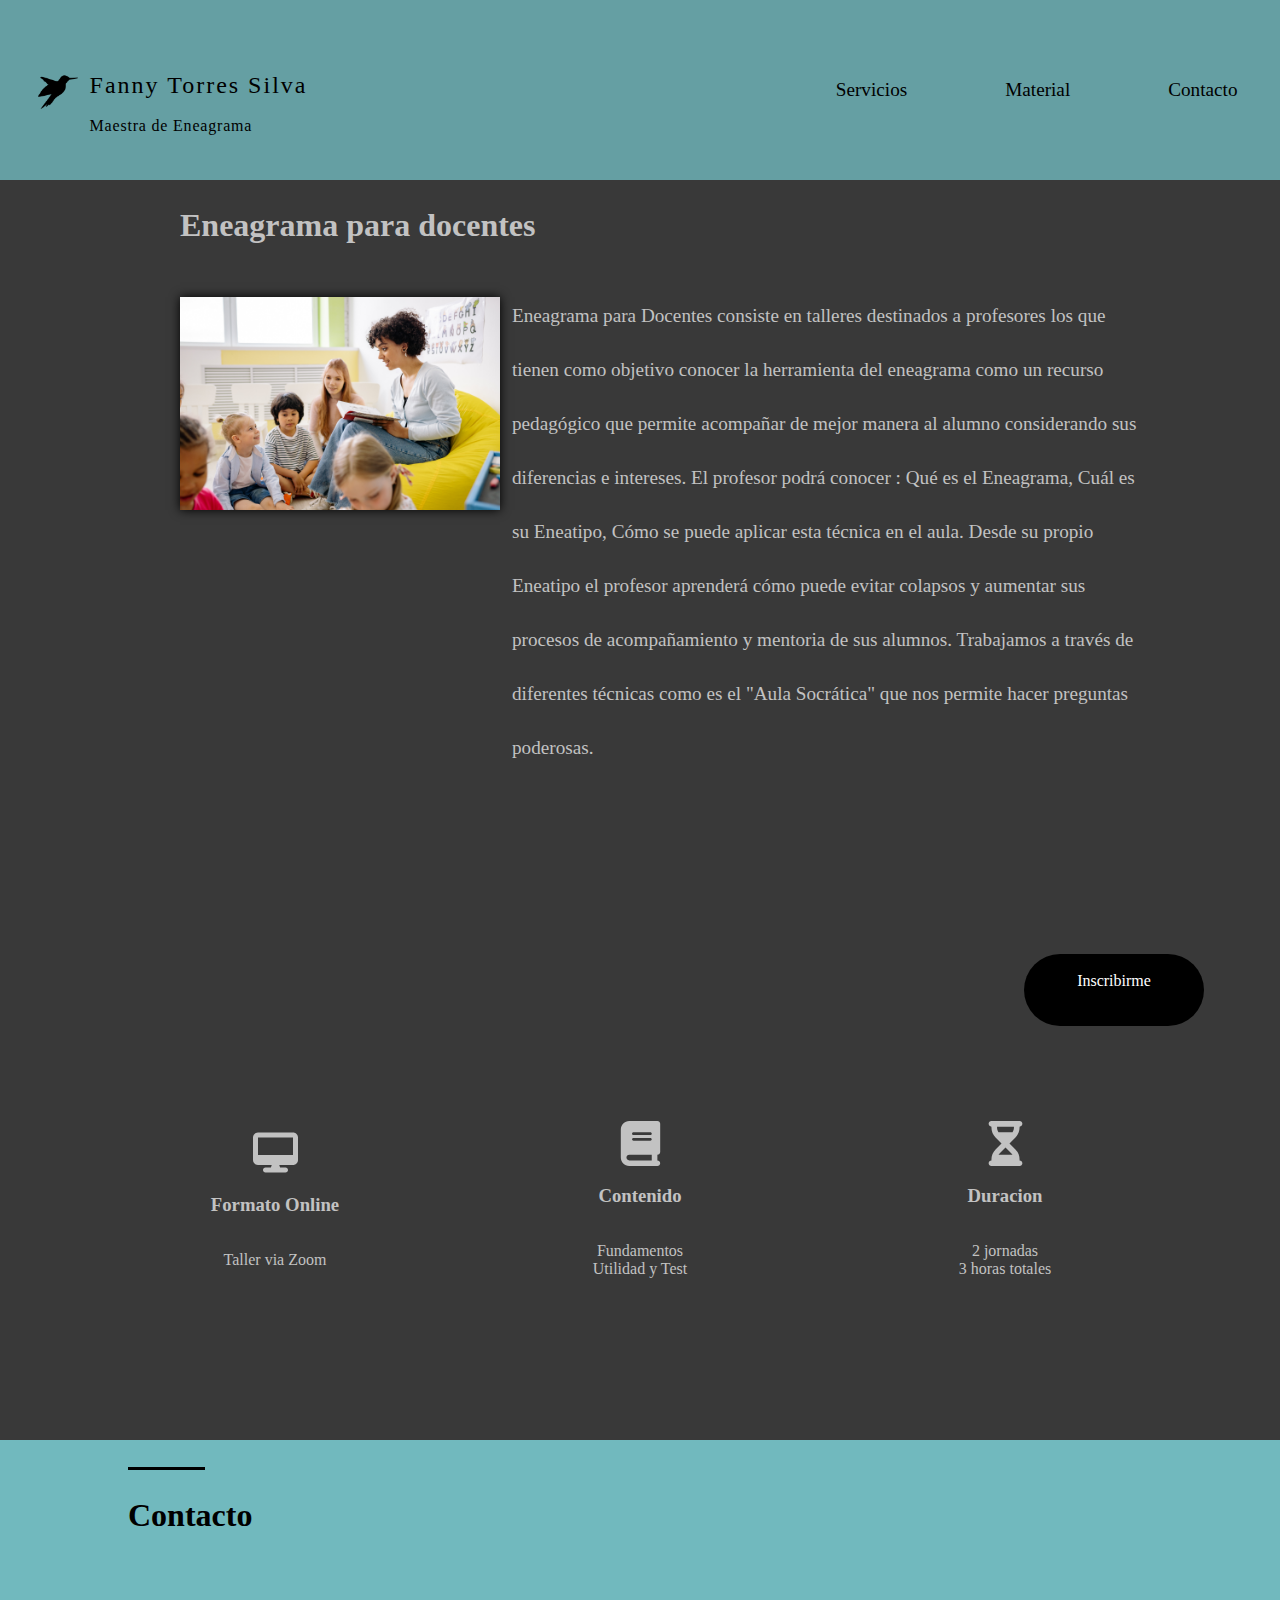
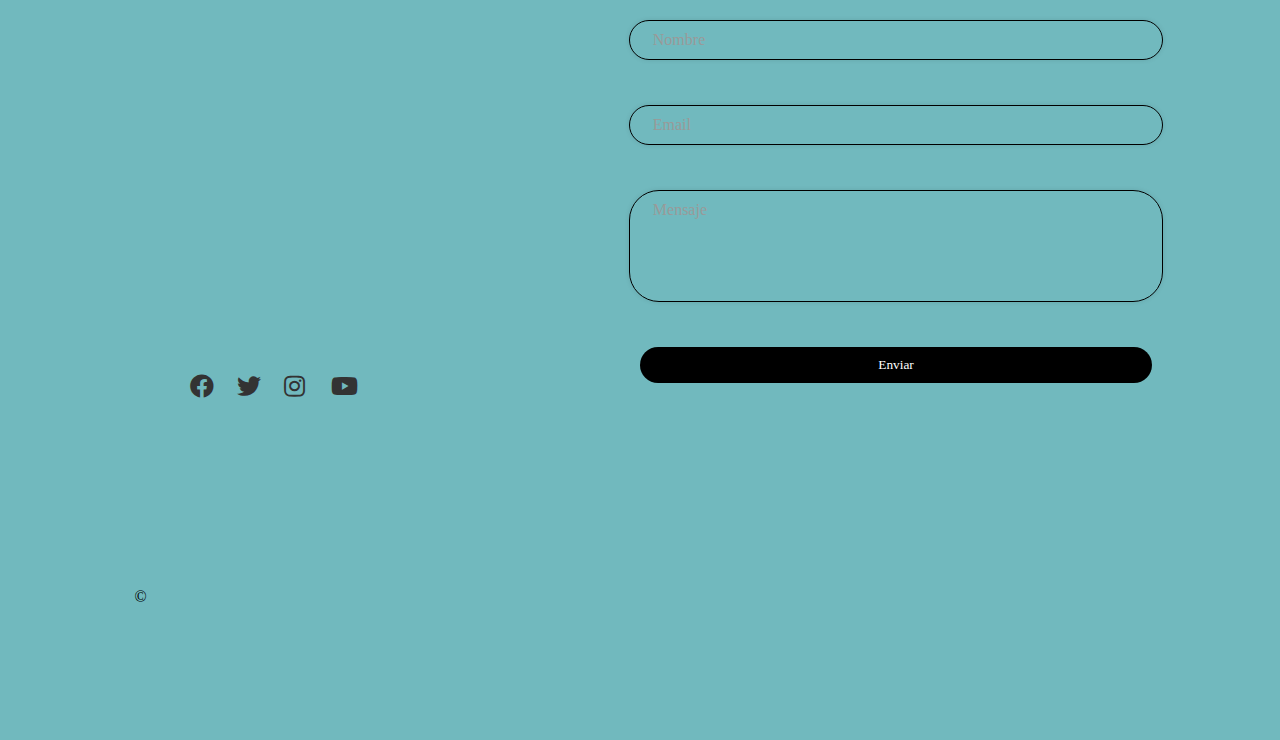
==== docentes.html @ 9ad36c7f "updated layount and functionality as well as new sections and styles" ====
<!DOCTYPE html>
<html lang="en">
<head>
  <meta charset="UTF-8">
  <meta http-equiv="X-UA-Compatible" content="IE=edge">
  <meta name="viewport" content="width=device-width, initial-scale=1.0">
  <link rel="stylesheet" href="https://cdnjs.cloudflare.com/ajax/libs/font-awesome/5.15.3/css/all.min.css">
  <link rel="stylesheet" href="./docentesStyles.css">
  
  <title>Eneagrama Fanny Torres Silva</title>
</head>

<body>

  <header>
    <div id="logo0">
      <a href='index.html'> <img  src="./img/hummingbird (2).png"/></a>
    </div>
    <span id="logo">
      <a href="index.html">
        <span>Fanny Torres Silva</span>
      </a>
    </span>
  
    <div id="slogan">
      <span>Maestra de Eneagrama</span>
    </div>
  
    <nav class="nav-menu">
      <div class="hamburger" onclick="toggleMenu()">
        <div id="line-1" class="line"></div>
        <div id="line-2" class="line"></div>
        <div id="line-3" class="line"></div>
      </div>
      <div class="menu-box">
        <ul class="menu_buttons">
            <li><a href="index.html#sec-servicios">Servicios</a></li>
          <li><a href="material.html">Material</a></li>
          <li><a href="#sec-contacto">Contacto</a></li>
        </ul>
      </div>
    </nav>
  </header>

    <section class="service">
        <h2>Eneagrama para docentes</h2>
        <img id="docpic" src="./img/pexels-yan-krukau-8613089.jpg"/>
        
        <p id="serviceText">Eneagrama para Docentes consiste en talleres destinados a profesores los 
          que tienen como objetivo conocer la herramienta del eneagrama como un recurso pedagógico que 
          permite acompañar de mejor manera al alumno considerando sus diferencias e intereses. 
          El profesor podrá conocer : Qué es el Eneagrama, Cuál es su Eneatipo, Cómo se puede aplicar 
          esta técnica en el aula. Desde su propio Eneatipo el profesor aprenderá cómo puede evitar colapsos
           y aumentar sus procesos de acompañamiento y mentoria de sus alumnos. Trabajamos a través de 
           diferentes técnicas como es el "Aula Socrática" que nos permite hacer preguntas poderosas.
            </p>
           
            <a href="https://docs.google.com/forms/d/e/1FAIpQLSfPG0QvY9NJRXR1OHjnd_JKCp4aefDnvqjDvoHPzKDk3nuxyw/viewform?usp=sf_link" onclick="openFormPopup(); return false;" class="btn">Inscribirme</a>

            <script>
              function openFormPopup() {
                window.open("https://docs.google.com/forms/d/e/1FAIpQLSfPG0QvY9NJRXR1OHjnd_JKCp4aefDnvqjDvoHPzKDk3nuxyw/viewform?usp=sf_link", "FormPopup", "width=600, height=600");
              }
            </script>

        <div id="icon-description">
          <div id="Formato" class="icon-container">
              <img id="FormatoIcon" src="./img/icons/desktop-solid.svg" alt="Computer Icon">
              <h3>Formato Online</h3>
              <p>Taller via Zoom</p>
          </div>
                      
          <div id="Contenido" class="icon-container">
            <img id="ContenidoIcon" src="./img/icons/book-solid.svg" alt="Book Icon">
            <h3>Contenido</h3>
              <p>Fundamentos <br> Utilidad y Test</p>
          </div>
          
          <div id="Duracion" class="icon-container">
            <img id="DuracionIcon" src="./img/icons/hourglass-half-solid.svg" alt="Hourglass Icon">
            <h3>Duracion</h3>
              <p>2 jornadas<br>3 horas totales</p>
          </div>
    </section>
      

 

  <section class="contacto" id="sec-contacto">
    <h2 id="title_5">Contacto</h2>
  
    <form id="contact-form" method="post" action="https://formspree.io/f/myyaogly">
      <div class="form-group">
        <input type="text" id="name" name="name" placeholder="Nombre" required>
      </div>
      <div class="form-group">
        <input type="email" id="email" name="email" placeholder="Email" required>
      </div>
      <div class="form-group">
        <textarea id="message" name="message" rows="5" placeholder="Mensaje" required></textarea>
      </div>
      <button type="submit">Enviar</button>
    </form>
    
    <script>
      const form = document.getElementById('contact-form');
    
      form.addEventListener('submit', function(event) {
        event.preventDefault();
    
        fetch(event.target.action, {
          method: 'POST',
          headers: {
            'Accept': 'application/json'
          },
          body: new FormData(event.target)
        })
        .then(response => {
          if (!response.ok) {
            throw new Error('Network response was not ok');
          }
          return response.json();
        })
        .then(data => {
          // Show pop-up message
          alert('Gracias por tu mensaje! Nos pondremos en contacto contigo en breve.');
    
          // Wait a few seconds before redirecting to home page
          setTimeout(() => {
            window.location.href = 'index.html';
          }, 3000);
        })
        .catch(error => {
          console.error('There was a problem submitting the form:', error);
        });
      });
    </script>
    
  
    <div class="social-media">
      <a href="#"><i class="fab fa-facebook"></i></a>
      <a href="#"><i class="fab fa-twitter"></i></a>
      <a href="https://www.instagram.com/fanny.torres.silva/" target="_blank"><i class="fab fa-instagram"></i></a>
      <a href="#"><i class="fab fa-youtube"></i></a>
    </div>
  
    <footer>
      <p id="dev">
        <a href="https://blessed-eth.github.io/blessed.github.io/" target="_blank">
          <span>©</span>
        </a> 
        <span id="dev_text">2023 blessd.eth</span>
      </p>
    </footer>
  </section>
  
  <script src="app.js"></script>
  

</body>
</html>
---- docentesStyles.css ----
@media (min-width:1024px) {

    html {
        height: 100%;
        width: 100%;
        margin: 0;
        padding: 0;
        scroll-behavior: smooth;
    }
    
    body {
        min-height: 100vh;
        height: 100vh;
        width: 100%;
        margin: 0;
        overflow-x: hidden;
    }

    header {
        background-color: #659FA3;
        stroke: rgba(112,112,112,1);
        height: 20vh;
        width: 100vw;
        overflow: hidden;
    }

    #logo0 img{
        width: 40px;
        margin-top: 8vh;
        margin-left: 3vw;
    }

    #logo {
        left: 7vw;
        top: 8vh;
        position: absolute;
        overflow: visible;
        width: 90vw;
        white-space: nowrap;
        text-align: left;
        font-family: 'Great Day bold Personal Use';
        font-style: normal;
        font-weight: normal;
        font-size: 1.5em;
        color: rgba(0,0,0,1);
        letter-spacing: 2px;
    }

    #logo a {
        color: inherit;
        text-decoration: none;
    }

    #slogan {
        left: 7vw;
        top: 13vh;
        position: absolute;
        overflow: visible;
        width: 508px;
        white-space: nowrap;
        text-align: left;
        font-family: 'Agrandir';
        font-style: normal;
        font-weight: normal;
        font-size: 1em;
        color: rgb(0, 0, 0);
        letter-spacing: 0.8px;
    }
    /* Styling for the hamburger icon */
    .hamburger {
        display: none;	
    }

    .nav-menu {
        height: 100%;
        
    }

    /* Styling for the menu */
    .menu-box {
        top: 0;
        right: 0;
        width: 50%;
        height: 20vh;
        position: absolute;
        display: flex;
        justify-items: center;
        align-items: center;
    }

    /* Styling for the menu buttons */
    .menu_buttons {
        list-style: none;
        left: 30vw;
        margin-left: 6vw;
        white-space: nowrap;
        margin-right: 3vw;
    }

    .menu_buttons li {
        display: inline-block;
        margin-left: 5vw;
        wrap: nowrap;
    }

    .menu_buttons li a {
        padding: 15px;
        color: #000;
        text-decoration: none;
        font-family: "Agrandir";
        font-size: 1.2em;
    }

    section {
        height: 140vh;
        flex: 1; /* distribute available space equally */
        background-color: #393939; /* optional styling */
    }

    h2 {
        font-family: 'Canela';
        font-size: 2em;
        position: absolute;
        left: 20vh;
        color: rgb(194, 194, 194);
    }

    #docpic {
        width: 25vw;
        left: 20vh;
        top: 13vh;
        position: relative;
        box-shadow: 0 0 10px rgba(0, 0, 0, 2);
    }

    p#serviceText {
        width: 50vw;
        left: 40vw;
        position: absolute;
        top: 30vh;
        font-size: 1.2em;
        font-family: 'Agrandir';
        color: rgb(194, 194, 194);
        line-height: 6vh;
    }

    section.service .btn{
        width: 10vh;
        height: 4vh;
        border-radius: 40px;
        background-color: black;
        color: white;
        text-align: center;
        text-decoration: none;
        cursor: pointer;
        font-family: "Agrandir";
        margin-top: 80vh;
        padding: 2vh 5vh;
        top: 26vh; /* adjust the value to position the button as desired */
        left: 80vw; /* center the button horizontally */
        position: absolute;
    }

    #icon-description {
        top: 75vh;
        position: relative;
        height: 32vh;
        display: flex;
        align-items: top;
        justify-content: space-evenly;
        flex-wrap: wrap;
        color: rgb(194, 194, 194);
      }
      
      .icon-container {
        flex: 0 0 auto;
        height: 30vh;
        width: 20vh;
        display: flex;
        justify-content: center;
        align-items: center;
        flex-direction: column;
      }
      
      .icon-container img {
        width: 5vh;
        height: 5vh;
        font-size: 10vh;

        text-shadow: 0 0 5px #000;
        position: relative;
      }

      .icon-container p {
        font-family: 'Agrandir';
        text-align: center;
        justify-content: center;
      }
      

    section.contacto {
        margin: 0;
        overflow: visible;
        width: 100vw;
        height: 100vh;
        background-color: #71B9BE;
    }

    #title_5 {
        position: absolute;
        font-family: 'Canela';
        color: rgba(0,0,0,1);
        width: 6vw;
        height: 15vh;
        padding-top: 3vh;
        text-align: left;
        margin-left: 10vw;
        border-top: 3px solid black;
        left: 0;
    }

    form {
        position: relative;
        top: 20vh;
    }

    .form-group {
        margin-bottom: 5vh;
        display: flex;
        flex-direction: column;
        align-items: center;
        
    }
      
    input[type="text"], input[type="email"], textarea {
        position: relative;
        border-radius: 30px;
        border: 1px solid black;
        width: 40%;
        padding: 10px;
        font-size: 16px;
        box-shadow: 0 0 5px rgba(0, 0, 0, 0.1);
        font-family: "Agrandir";
        background-color: transparent;
        left: 20vw;
        resize: none;
    }
      
    input::placeholder {
        font-family: "Agrandir";
        color: #999;
        text-indent: 1vw;
      }

    textarea::placeholder {
        font-family: "Agrandir";
        color: #999;;
        text-indent: 1vw;
    }
      
    button[type="submit"] {
        background-color: #000;
        color: #fff;
        border: none;
        border-radius: 30px;
        padding: 10px 20px;
        cursor: pointer;
        width: 40vw;
        right: 10vw;
        position: absolute;
        z-index:2;
        font-family: "Agrandir";
    }
      
    button[type="submit"]:hover {
        background-color: #424141e9;
        
    }

      .social-media {
        display: flex;
        justify-content: left;
        align-items: center;
        position: relative;
        bottom: 4vh;
        height: 5vh;
        width: 90%;
        top: 22vh;
        left: 20vh;
      }
      
      .social-media a {
        margin: 0 10px;
        color: #333;
        font-size: 24px;
        width: 3vh;
        height: 3vh;
      }

      .icon-facebook, 
      
      .social-media a:hover {
        color: #4267b2; /* change the color on hover */
      }

      footer {
        display: flex;
        justify-content: start;
        align-items: center;
        margin-left: 4.5vw;
      }

      #dev span {
        position: absolute;
        left: 0;
        transition: transform 0.5s ease;
        opacity: 1;
        color: #000;
        font-family: 'Agrandir';
      }

      #dev {
        position: relative;
        cursor: pointer;
        width: 40px;
        height: 40px;
        width: 150px;
        top: 40vh;
        left: 6vw;
      }
      
      #dev #dev_text {
        opacity: 0;
        font-family: 'Agrandir';
      }
      
      #dev:hover #dev_text {
        transform: translateX(15%);
        opacity: 1;
        transition: opacity 0.5s ease, transform 0.5s ease;
      }
      
      #dev:hover p {
        opacity: 0;
        transition: opacity 0.5s ease, transform 0.5s ease;
        transform: translateX(-100%);
      }
}

@media (min-width:768px) and (max-width:1024px)  { /* tablet, landscape iPad, lo-res laptops ands desktops */ 

  html {
    height: 100%;
    width: 100%;
    margin: 0;
    padding: 0;
    scroll-behavior: smooth;
    }
    
    body {
    min-height: 100vh;
    height: 100vh;
    width: 100%;
    margin: 0;
    overflow-x: hidden;
    }

  

  header {
    background-color: #659FA3;
    stroke: rgba(112,112,112,1);
    height: 20vh;
    width: 100vw;
    overflow: hidden;
  }

  #logo0 img{
    width: 40px;
    margin-top: 6vh;
    margin-left: 1.5vw;
  }

  #logo {
    left: 7vw;
    top: 8vh;
    position: absolute;
    overflow: visible;
    width: 90vw;
    white-space: nowrap;
    text-align: left;
    font-family: 'Great Day bold Personal Use';
    font-style: normal;
    font-weight: normal;
    font-size: 0.8em;
    color: rgba(0,0,0,1);
    letter-spacing: 2px;
  }

  #logo a {
    color: inherit;
    text-decoration: none;
  }

  #slogan {
    left: 7vw;
    top: 0vh;
    margin-top: 10vh;
    position: absolute;
    overflow: visible;
    width: 508px;
    white-space: nowrap;
    text-align: left;
    font-family: 'Agrandir';
    font-style: normal;
    font-weight: normal;
    font-size: 0.8em;
    color: rgb(0, 0, 0);
    letter-spacing: 0.8px;
  }
  /* Styling for the hamburger icon */
  .hamburger {
    display: none;	
  }

  .nav-menu {
    height: 100%;
    
  }

  /* Styling for the menu */
  .menu-box {
    top: 0;
    right: 0;
    width: 50%;
    height: 20vh;
    position: absolute;
    display: flex;
    justify-items: center;
    align-items: center;
  }

  /* Styling for the menu buttons */
  .menu_buttons {
    margin: 0;
    padding: 0;
    list-style: none;
  }

  .menu_buttons li {
    display: inline-block;
  }

  .menu_buttons li a {
    padding: 15px;
    color: #000;
    text-decoration: none;
    font-family: "Agrandir";
  }

  section {
    height: calc(120vw + 300px);
    flex: 1; /* distribute available space equally */
    background-color: #272727; /* optional styling */
  }

  h2 {
    font-family: 'Canela';
    font-size: 2em;
    position: absolute;
    left: 20vh;
    color: rgb(194, 194, 194);
}

  #docpic {
    width: 30vw;
    left: 10vh;
    top: 15vh;
    position: relative;
    box-shadow: 0 0 10px rgba(0, 0, 0, 2);
}

p#serviceText {
    width: 50vw;
    left: 45vw;
    position: relative;
    bottom: 10vh;
    font-size: 1.2em;
    font-family: 'Agrandir';
    color: rgb(194, 194, 194);
    line-height: 5.5vh;
}

#docpic {
  width: 20vw;
  left: 10vh;
  top: 13vh;
  position: relative;
  box-shadow: 0 0 10px rgba(0, 0, 0, 2);
}

p#serviceText {
  width: 50vw;
  left: 35vw;
  position: absolute;
  top: 30vh;
  font-size: 1.2em;
  font-family: 'Agrandir';
  color: rgb(194, 194, 194);
  line-height: 6vh;
}

section.service .btn{
  width: 10vh;
  height: 4vh;
  border-radius: 40px;
  background-color: black;
  color: white;
  text-align: center;
  text-decoration: none;
  cursor: pointer;
  font-family: "Agrandir";
  margin-top: 80vh;
  padding: 2vh 5vh;
  top: 60vh; /* adjust the value to position the button as desired */
  left: 80vw; /* center the button horizontally */
  position: absolute;
}

#icon-description {
  top: 120vh;
  position: relative;
  height: 32vh;
  display: flex;
  align-items: top;
  justify-content: space-evenly;
  flex-wrap: wrap;
  color: rgb(194, 194, 194);
}

.icon-container {
  flex: 0 0 auto;
  height: 30vh;
  width: 20vh;
  display: flex;
  justify-content: center;
  align-items: center;
  flex-direction: column;
}

.icon-container img {
  width: 5vh;
  height: 5vh;
  font-size: 10vh;

  text-shadow: 0 0 5px #000;
  position: relative;
}

.icon-container p {
  font-family: 'Agrandir';
  text-align: center;
  justify-content: center;
}

    
    
  section.contacto {
    margin: 0;
    overflow: visible;
    width: 100vw;
    height: 100vh;
    background-color: #71B9BE;
  }

  #title_5 {
    position: absolute;
    font-family: 'Canela';
    color: rgba(0,0,0,1);
    width: 15vw;
    height: 15vh;
    padding-top: 3vh;
    text-align: left;
    margin-left: 5vw;
    border-top: 3px solid black;


  }

  form {
    position: relative;
    top: 20vh;
  }

  .form-group {
    margin-bottom: 5vh;
    display: flex;
    flex-direction: column;
    align-items: center;
    
  }
    
  label {
    position: absolute;
    top: 10px;
    left: 10px;
    pointer-events: none;
    transition: 0.2s ease all;
  }
    
  input[type="text"], input[type="email"], textarea {
    position: relative;
    border-radius: 30px;
    border: 1px solid black;
    width: 90%;
    padding: 10px;
    font-size: 16px;
    box-shadow: 0 0 5px rgba(0, 0, 0, 0.1);
    font-family: 'Agrandir', sans-serif;
    background-color: transparent;
  }
    
  input::placeholder {
    font-family: "Agrandir";
    color: #999;
    text-indent: 5vw;
    }

  textarea::placeholder {
    font-family: "Agrandir";
    color: #999;
    text-indent: 5vw;
  }
    
  button[type="submit"] {
    background-color: #000;
    color: #fff;
    border: none;
    border-radius: 30px;
    padding: 10px 20px;
    cursor: pointer;
    width: 40vw;
    right: 10vw;
    position: absolute;
    font-family: "Agrandir";
  }
    
  button[type="submit"]:hover {
    background-color: #424141e9;
    
  }

    .social-media {
    display: flex;
    justify-content: left;
    align-items: center;
    position: relative;
    bottom: 4vh;
    width: 50%;
    margin-left: 5vw;
    top: 30vh;
    }
    
    .social-media a {
    margin: 0 10px;
    color: #333;
    font-size: 24px;
    width: 3vh;
    height: 3vh;
    }

    .icon-facebook, 
    
    .social-media a:hover {
    color: #4267b2; /* change the color on hover */
    }

    p#dev {
    white-space: nowrap;
    font-family: "Agrandir";
    color: rgba(0,0,0,1);
    text-align: left;
    margin-left: 6vw;
    top: 38vh;
    position: relative;
  
    }
  

}

@media (max-width:768px)  { /* smartphones, iPhone, portrait 480x320 phones */ 

	html {
		height: 100%;
		width: 100%;
		margin: 0;
		padding: 0;
		scroll-behavior: smooth;
	}
	
	body {
		min-height: 100vh;
		height: 100vh;
		width: 100%;
		margin: 0;
		overflow-x: hidden;
	}

	

	header {
		background-color: #659FA3;
		stroke: rgba(112,112,112,1);
		height: 20vh;
		width: 100vw;
		overflow: hidden;
	}

	#logo {
		left: 15vw;
		top: 8vh;
		position: absolute;
		overflow: visible;
		width: 90vw;
		white-space: nowrap;
		text-align: left;
		font-family: 'Great Day bold Personal Use';
		font-style: normal;
		font-weight: normal;
		font-size: 0.8em;
		color: rgba(0,0,0,1);
		letter-spacing: 2px;
	}


	#logo0 img{
		width: 40px;
		margin-top: 6vh;
		margin-left: 5vw;
	}

	#logo a {
		color: inherit;
        text-decoration: none;
	}

	#slogan {
		left: 15vw;
		top: 10vh;
		position: absolute;
		overflow: visible;
		width: 508px;
		white-space: nowrap;
		text-align: left;
		font-family: "Agrandir";
		font-style: normal;
		font-weight: normal;
		font-size: 0.8em;
		color: rgb(0, 0, 0);
		letter-spacing: 0.8px;
	}

		/* Styling for the hamburger icon */
		.hamburger {
			width: 4vh;
			height: 6vh;
			display: flex;
			flex-direction: column;
			justify-content: center;
			align-items: center;
			cursor: pointer;
			position: absolute;
			right: 4vh;
			top: 7vh;
			z-index: 2;
		  }
		  
		  .line {
			width: 100%;
			height: 2px;
			background-color: #000;
			transition: transform 0.3s ease;
			margin-bottom: 8px;
		  }
		  
		  .line.active:nth-child(2) {
			transform: scale(0);
			background-color: #fff;
		  }
		  
		  .line.active:nth-child(1) {
			transform: translateY(10px) rotate(45deg);
			background-color: #fff;
		  }
		  
		  .line.active:nth-child(3) {
			transform: translateY(-10px) rotate(-45deg);
			background-color: #fff;
		  }
		  
		.nav-menu {
			height: 100%;
			
		}

	/* Styling for the menu */
	.nav-menu .menu-box {
		position: fixed;
		top: -10vh;
		width: 100%;
		height: 100vh;
		opacity: 0;
		background: linear-gradient(to bottom, rgba(0, 0, 0, 1), rgba(0, 0, 0, 0.5));
		z-index: 0;
		transform: translateY(-20px);
		transition: all 0.8s ease;
	  }

	  .nav-menu .menu-box.slide-in {
		opacity: 1;
		transform: translateY(10vh);
    z-index: 1;
	  }
	  

	/* Styling for the menu buttons */
	.menu_buttons {
		margin: 0;
		padding: 0;
		list-style: none;
		top: 10vh;
		width: 50%;
		height: 80%;
	}

	.menu_buttons li {
		display: list-item;
		margin-top: 10vh;
		margin-left: 5vh;
	}

	.menu_buttons li a {
		padding: 15px;
		color: #000;
		text-decoration: none;
		font-family: "Agrandir";
		color:#fff;
	}


	
	section.service {
	  height: 200vh;
		flex: 1; /* distribute available space equally */
		background-color: #393939;
		}

		h2 {
			font-family: 'Canela';
			font-size: 2em;
			position: absolute;
			left: 20vh;
			color: rgb(194, 194, 194);
		}

  
    #docpic {
    width: 40vh;
    left: 25vw;
    top: 15vh;
    position: relative;
    box-shadow: 0 0 10px rgba(0, 0, 0, 2);
  }
  
  p#serviceText {
    width: 80vw;
    left:  15vw;
    position: absolute;
    top: 65vh;
    font-size: 1.2em;
    font-family: 'Agrandir';
    color: rgb(194, 194, 194);
    line-height: 6vh;
  }
  
  section.service .btn{
    width: 10vh;
    height: 4vh;
    border-radius: 40px;
    background-color: black;
    color: white;
    text-align: center;
    text-decoration: none;
    cursor: pointer;
    font-family: "Agrandir";
    margin-top: 80vh;
    padding: 2vh 5vh;
    top: 90vh; /* adjust the value to position the button as desired */
    left: 50vw; /* center the button horizontally */
    position: absolute;
  }
  
  #icon-description {
    top: 140vh;
    position: relative;
    height: 32vh;
    display: flex;
    align-items: top;
    justify-content: space-evenly;
    flex-wrap: wrap;
    color: rgb(194, 194, 194);
  }
  
  .icon-container {
    flex: 0 0 auto;
    height: 30vh;
    width: 20vh;
    display: flex;
    justify-content: center;
    align-items: center;
    flex-direction: column;
  }
  
  .icon-container img {
    width: 5vh;
    height: 5vh;
    font-size: 10vh;
  
    text-shadow: 0 0 5px #000;
    position: relative;
  }
  
  .icon-container p {
    font-family: 'Agrandir';
    text-align: center;
    justify-content: center;
  }
	
	

	  
	  
	section.contacto {
		margin: 0;
		overflow: visible;
		width: 100vw;
		height: 100vh;
		background-color: #71B9BE;
	}

	#title_5 {
		position: absolute;
		font-family: 'Canela';
		color: rgba(0,0,0,1);
		width: 15vw;
		height: 15vh;
		padding-top: 3vh;
		text-align: left;
		margin-left: 5vw;
		border-top: 3px solid black;
	}

	form {
		position: relative;
		top: 20vh;
	}

	.form-group {
		margin-bottom: 5vh;
		display: flex;
		flex-direction: column;
		align-items: center;
		
	}
	  
	label {
		position: absolute;
		top: 10px;
		left: 10px;
		pointer-events: none;
		transition: 0.2s ease all;
	}
	  
	input[type="text"], input[type="email"], textarea {
		position: relative;
		border-radius: 30px;
		border: 1px solid black;
		width: 90%;
		padding: 10px;
		font-size: 16px;
		box-shadow: 0 0 5px rgba(0, 0, 0, 0.1);
		font-family: "Agrandir";;
		background-color: transparent;
	}
	  
	input::placeholder {
		font-family: "Agrandir";
		color: #999;
		text-indent: 5vw;
	  }

	textarea::placeholder {
		font-family: "Agrandir";
		color: #999;
		text-indent: 5vw;
	}
	  
	button[type="submit"] {
		background-color: #000;
		color: #fff;
		border: none;
		border-radius: 30px;
		padding: 10px 20px;
		cursor: pointer;
		width: 40vw;
		right: 10vw;
		position: absolute;
		font-family: "Agrandir";
	}
	  
	button[type="submit"]:hover {
		background-color: #424141e9;
		
	}

	  .social-media {
		display: flex;
		justify-content: left;
		align-items: center;
		position: relative;
		bottom: 4vh;
		width: 90%;
		margin-left: 3vw;
		top: 30vh;
	  }
	  
	  .social-media a {
		margin: 0 10px;
		color: #333;
		font-size: 24px;
		width: 3vh;
		height: 3vh;
	  }

	  .icon-facebook, 
	  
	  .social-media a:hover {
		color: #4267b2; /* change the color on hover */
	  }

	  footer {
		display: flex;
		justify-content: start;
		align-items: center;
		margin-left: 4.5vw;
		margin-top: 35vh;
	  }

	  #dev span {
		position: absolute;
		left: 3vh;
		top: 8vh;
		transition: transform 0.5s ease;
		opacity: 1;
		font-family: "Agrandir";
	  }

	  #dev {
		position: relative;
		cursor: pointer;
		width: 100%;
		
	  }
	  
	  #dev #dev_text {
		opacity: 0;
		width: 100%;
		font-family: "Agrandir";
	  }
	  
	  #dev:active #dev_text {
		transform: translateX(10%);
		opacity: 1;
		transition: opacity 0.5s ease, transform 1s ease;
	  }
	  
	

	}
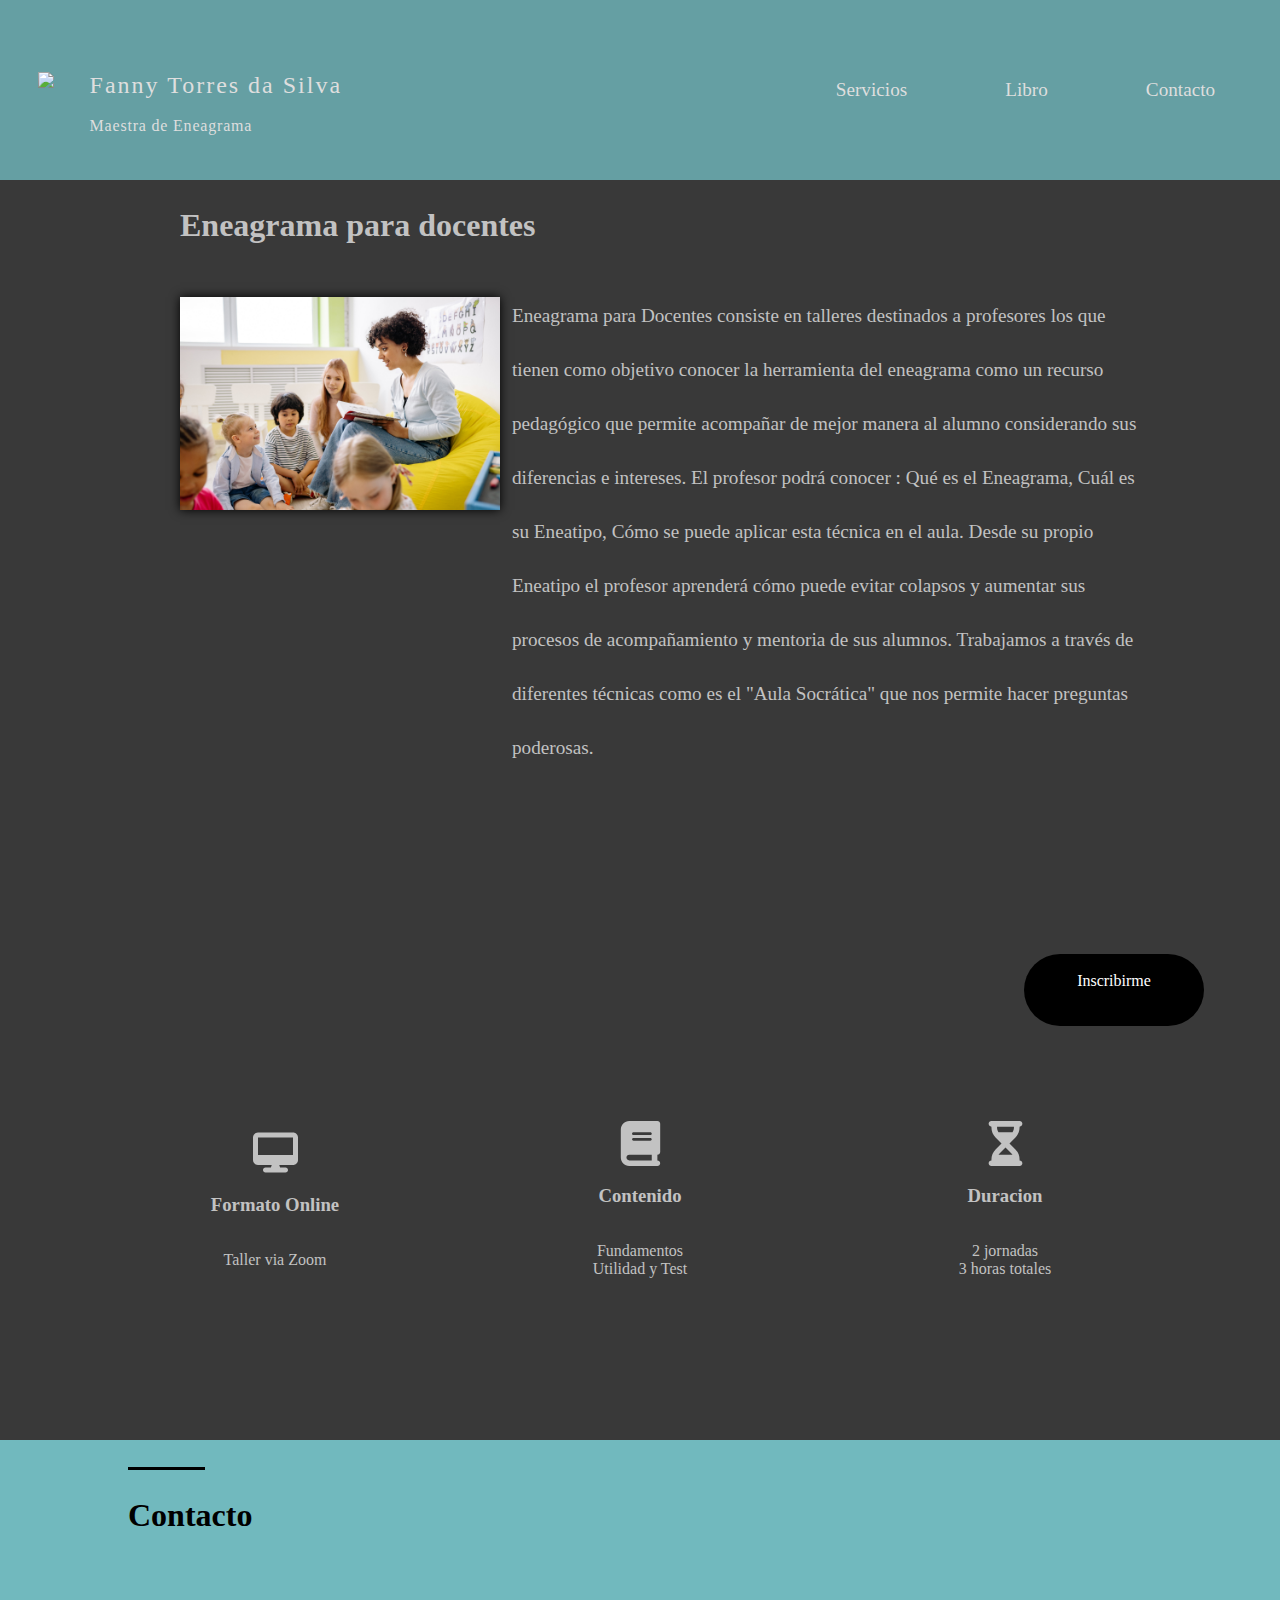
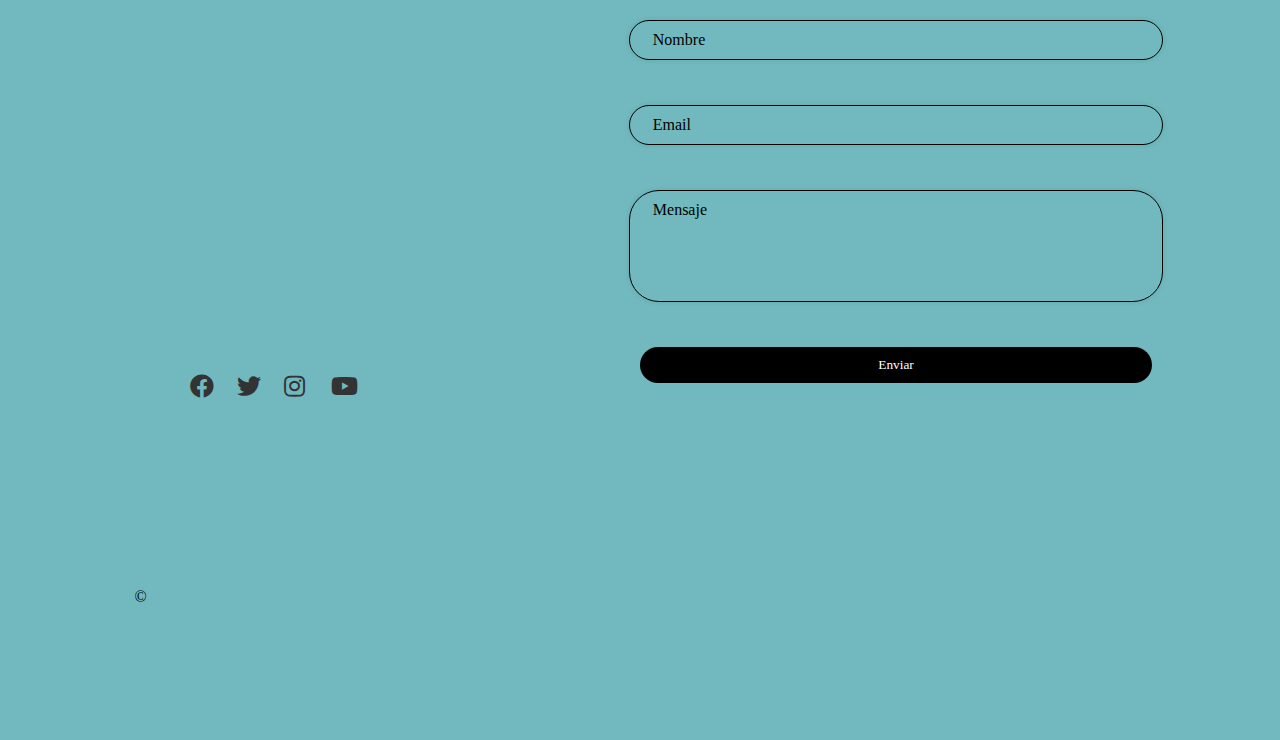
==== commit 7286a94f: "resposiveness issues fixed" ====
--- a/docentes.html
+++ b/docentes.html
@@ -7,18 +7,18 @@
   <link rel="stylesheet" href="https://cdnjs.cloudflare.com/ajax/libs/font-awesome/5.15.3/css/all.min.css">
   <link rel="stylesheet" href="./docentesStyles.css">
   
-  <title>Eneagrama Fanny Torres Silva</title>
+  <title>Eneagrama Fanny Torres da Silva</title>
 </head>
 
 <body>
 
   <header>
     <div id="logo0">
-      <a href='index.html'> <img  src="./img/hummingbird (2).png"/></a>
+      <a href='index.html'> <img  src="./favicon.ico"/></a>
     </div>
     <span id="logo">
       <a href="index.html">
-        <span>Fanny Torres Silva</span>
+        <span>Fanny Torres da Silva</span>
       </a>
     </span>
   
@@ -35,7 +35,7 @@
       <div class="menu-box">
         <ul class="menu_buttons">
             <li><a href="index.html#sec-servicios">Servicios</a></li>
-          <li><a href="material.html">Material</a></li>
+          <li><a href="material.html">Libro</a></li>
           <li><a href="#sec-contacto">Contacto</a></li>
         </ul>
       </div>
--- a/docentesStyles.css
+++ b/docentesStyles.css
@@ -42,7 +42,7 @@
         font-style: normal;
         font-weight: normal;
         font-size: 1.5em;
-        color: rgba(0,0,0,1);
+        color: rgb(222, 222, 222);
         letter-spacing: 2px;
     }
 
@@ -63,7 +63,7 @@
         font-style: normal;
         font-weight: normal;
         font-size: 1em;
-        color: rgb(0, 0, 0);
+        color: rgb(222, 222, 222);
         letter-spacing: 0.8px;
     }
     /* Styling for the hamburger icon */
@@ -105,7 +105,7 @@
 
     .menu_buttons li a {
         padding: 15px;
-        color: #000;
+        color: rgb(222, 222, 222);
         text-decoration: none;
         font-family: "Agrandir";
         font-size: 1.2em;
@@ -248,13 +248,13 @@
       
     input::placeholder {
         font-family: "Agrandir";
-        color: #999;
+        color: #000;
         text-indent: 1vw;
       }
 
     textarea::placeholder {
         font-family: "Agrandir";
-        color: #999;;
+        color: #000;
         text-indent: 1vw;
     }
       
@@ -393,7 +393,7 @@
     font-style: normal;
     font-weight: normal;
     font-size: 0.8em;
-    color: rgba(0,0,0,1);
+    color: rgb(222, 222, 222);
     letter-spacing: 2px;
   }
 
@@ -415,7 +415,7 @@
     font-style: normal;
     font-weight: normal;
     font-size: 0.8em;
-    color: rgb(0, 0, 0);
+    color: rgb(222, 222, 222);
     letter-spacing: 0.8px;
   }
   /* Styling for the hamburger icon */
@@ -453,7 +453,7 @@
 
   .menu_buttons li a {
     padding: 15px;
-    color: #000;
+    color: rgb(222, 222, 222);
     text-decoration: none;
     font-family: "Agrandir";
   }
@@ -622,13 +622,13 @@
     
   input::placeholder {
     font-family: "Agrandir";
-    color: #999;
+    color: #000;
     text-indent: 5vw;
     }
 
   textarea::placeholder {
     font-family: "Agrandir";
-    color: #999;
+    color: #000;
     text-indent: 5vw;
   }
     
@@ -729,7 +729,7 @@
 		font-style: normal;
 		font-weight: normal;
 		font-size: 0.8em;
-		color: rgba(0,0,0,1);
+		color: rgb(222, 222, 222);
 		letter-spacing: 2px;
 	}
 
@@ -757,7 +757,7 @@
 		font-style: normal;
 		font-weight: normal;
 		font-size: 0.8em;
-		color: rgb(0, 0, 0);
+		color: rgb(222, 222, 222);
 		letter-spacing: 0.8px;
 	}
 
@@ -842,10 +842,9 @@
 
 	.menu_buttons li a {
 		padding: 15px;
-		color: #000;
+		color: rgb(222, 222, 222);
 		text-decoration: none;
 		font-family: "Agrandir";
-		color:#fff;
 	}
 
 
@@ -996,13 +995,13 @@
 	  
 	input::placeholder {
 		font-family: "Agrandir";
-		color: #999;
+		color: #000;
 		text-indent: 5vw;
 	  }
 
 	textarea::placeholder {
 		font-family: "Agrandir";
-		color: #999;
+		color: #000;
 		text-indent: 5vw;
 	}
 	  
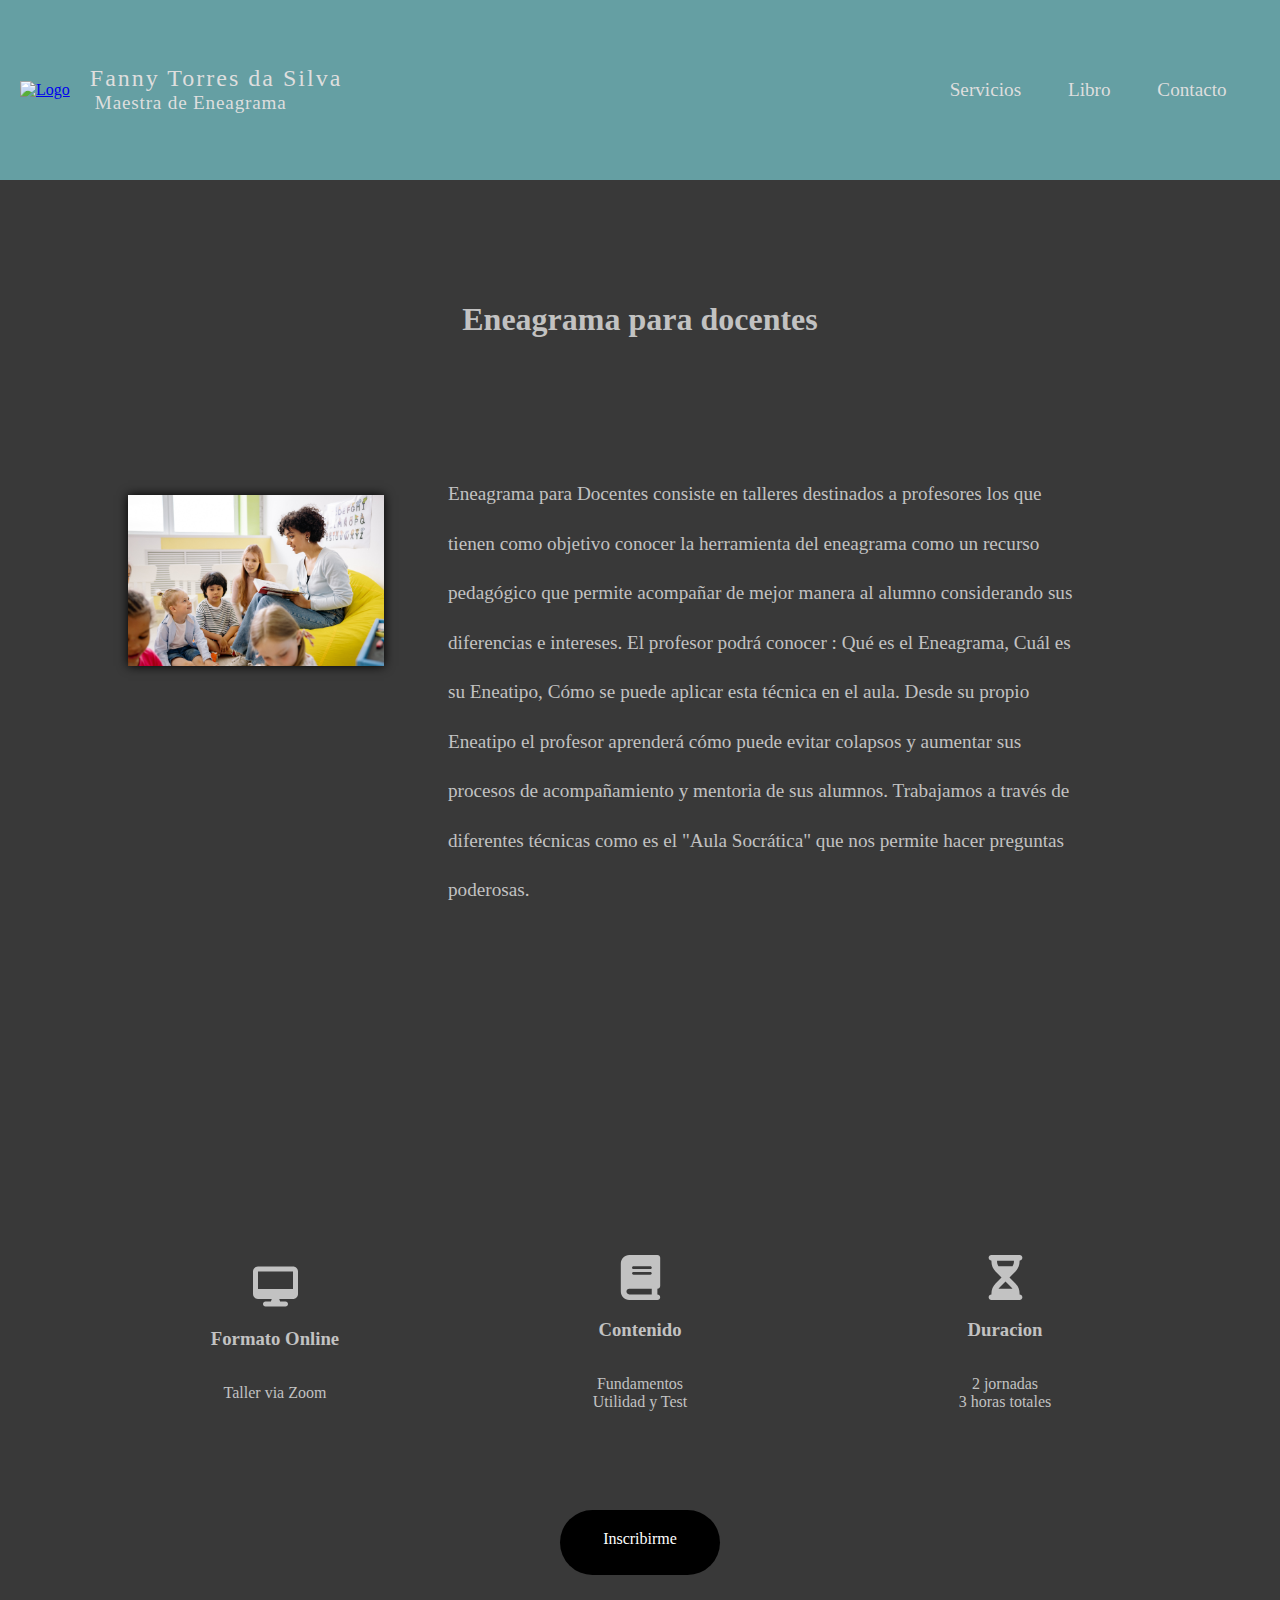
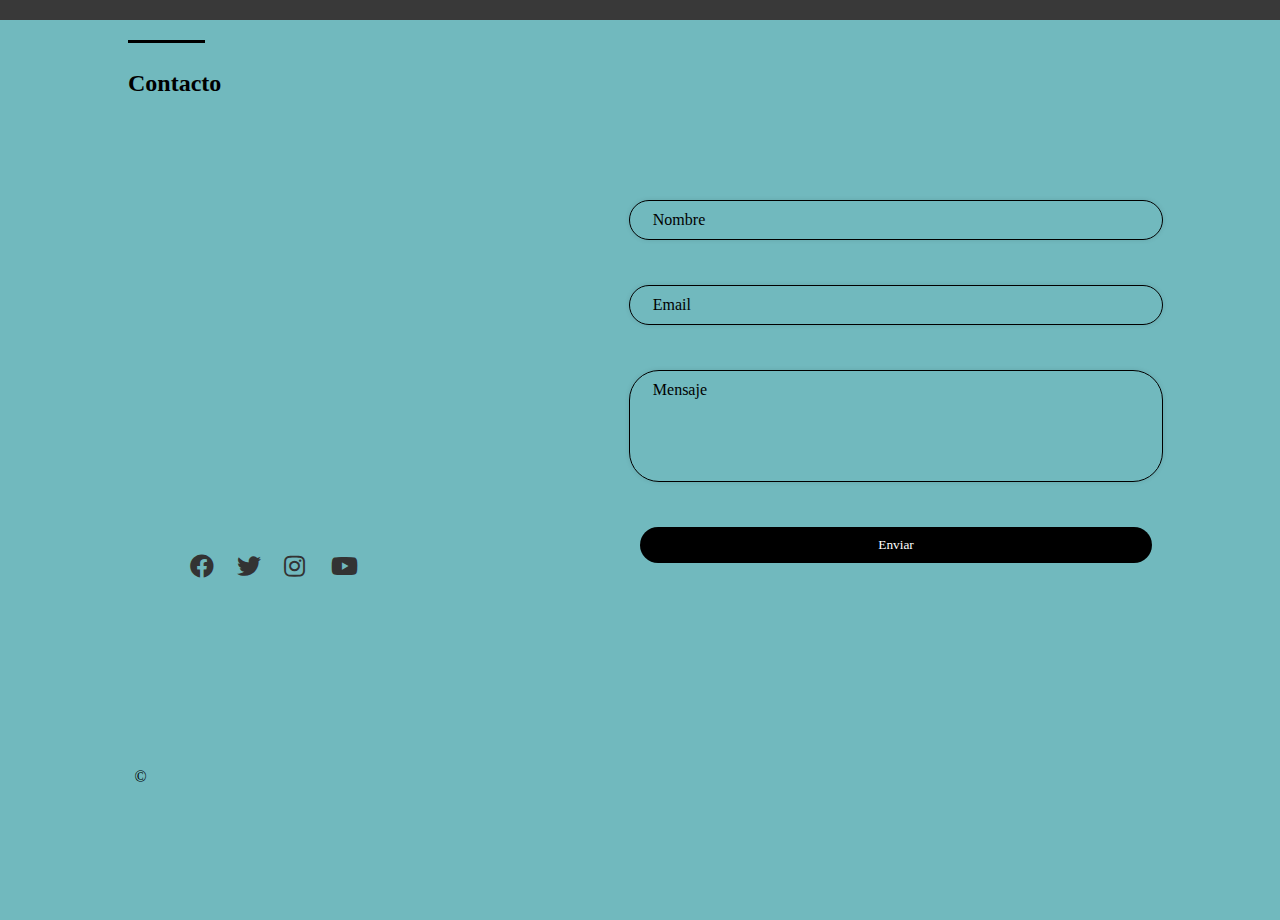
==== commit cc22534a: "added contact address" ====
--- a/docentes.html
+++ b/docentes.html
@@ -14,16 +14,17 @@
 
   <header>
     <div id="logo0">
-      <a href='index.html'> <img  src="./favicon.ico"/></a>
-    </div>
-    <span id="logo">
-      <a href="index.html">
-        <span>Fanny Torres da Silva</span>
+      <a href='index.html'>
+        <img src="./favicon.ico" alt="Logo">
       </a>
-    </span>
-  
-    <div id="slogan">
-      <span>Maestra de Eneagrama</span>
+      <span id="logo">
+        <a href="index.html">
+          Fanny Torres da Silva
+        </a>
+        <span id="slogan">
+          Maestra de Eneagrama
+        </span>
+      </span>
     </div>
   
     <nav class="nav-menu">
@@ -154,7 +155,7 @@
     </footer>
   </section>
   
-  <script src="app.js"></script>
+  <script src="app2.js"></script>
   
 
 </body>
--- a/docentesStyles.css
+++ b/docentesStyles.css
@@ -1,518 +1,935 @@
-@media (min-width:1024px) {
-
-    html {
-        height: 100%;
-        width: 100%;
-        margin: 0;
-        padding: 0;
-        scroll-behavior: smooth;
-    }
-    
-    body {
-        min-height: 100vh;
-        height: 100vh;
-        width: 100%;
-        margin: 0;
-        overflow-x: hidden;
-    }
-
-    header {
-        background-color: #659FA3;
-        stroke: rgba(112,112,112,1);
-        height: 20vh;
-        width: 100vw;
-        overflow: hidden;
-    }
-
-    #logo0 img{
-        width: 40px;
-        margin-top: 8vh;
-        margin-left: 3vw;
-    }
-
-    #logo {
-        left: 7vw;
-        top: 8vh;
-        position: absolute;
-        overflow: visible;
-        width: 90vw;
-        white-space: nowrap;
-        text-align: left;
-        font-family: 'Great Day bold Personal Use';
-        font-style: normal;
-        font-weight: normal;
-        font-size: 1.5em;
-        color: rgb(222, 222, 222);
-        letter-spacing: 2px;
-    }
-
-    #logo a {
-        color: inherit;
-        text-decoration: none;
-    }
-
-    #slogan {
-        left: 7vw;
-        top: 13vh;
-        position: absolute;
-        overflow: visible;
-        width: 508px;
-        white-space: nowrap;
-        text-align: left;
-        font-family: 'Agrandir';
-        font-style: normal;
-        font-weight: normal;
-        font-size: 1em;
-        color: rgb(222, 222, 222);
-        letter-spacing: 0.8px;
-    }
-    /* Styling for the hamburger icon */
-    .hamburger {
-        display: none;	
-    }
-
-    .nav-menu {
-        height: 100%;
-        
-    }
-
-    /* Styling for the menu */
-    .menu-box {
-        top: 0;
-        right: 0;
-        width: 50%;
-        height: 20vh;
-        position: absolute;
-        display: flex;
-        justify-items: center;
-        align-items: center;
-    }
-
-    /* Styling for the menu buttons */
-    .menu_buttons {
-        list-style: none;
-        left: 30vw;
-        margin-left: 6vw;
-        white-space: nowrap;
-        margin-right: 3vw;
-    }
-
-    .menu_buttons li {
-        display: inline-block;
-        margin-left: 5vw;
-        wrap: nowrap;
-    }
-
-    .menu_buttons li a {
-        padding: 15px;
-        color: rgb(222, 222, 222);
-        text-decoration: none;
-        font-family: "Agrandir";
-        font-size: 1.2em;
-    }
-
-    section {
-        height: 140vh;
-        flex: 1; /* distribute available space equally */
-        background-color: #393939; /* optional styling */
-    }
-
-    h2 {
-        font-family: 'Canela';
-        font-size: 2em;
-        position: absolute;
-        left: 20vh;
-        color: rgb(194, 194, 194);
-    }
-
-    #docpic {
-        width: 25vw;
-        left: 20vh;
-        top: 13vh;
-        position: relative;
-        box-shadow: 0 0 10px rgba(0, 0, 0, 2);
-    }
-
-    p#serviceText {
-        width: 50vw;
-        left: 40vw;
-        position: absolute;
-        top: 30vh;
-        font-size: 1.2em;
-        font-family: 'Agrandir';
-        color: rgb(194, 194, 194);
-        line-height: 6vh;
-    }
-
-    section.service .btn{
-        width: 10vh;
-        height: 4vh;
-        border-radius: 40px;
-        background-color: black;
-        color: white;
-        text-align: center;
-        text-decoration: none;
-        cursor: pointer;
-        font-family: "Agrandir";
-        margin-top: 80vh;
-        padding: 2vh 5vh;
-        top: 26vh; /* adjust the value to position the button as desired */
-        left: 80vw; /* center the button horizontally */
-        position: absolute;
-    }
-
-    #icon-description {
-        top: 75vh;
-        position: relative;
-        height: 32vh;
-        display: flex;
-        align-items: top;
-        justify-content: space-evenly;
-        flex-wrap: wrap;
-        color: rgb(194, 194, 194);
-      }
-      
-      .icon-container {
-        flex: 0 0 auto;
-        height: 30vh;
-        width: 20vh;
-        display: flex;
-        justify-content: center;
-        align-items: center;
-        flex-direction: column;
-      }
-      
-      .icon-container img {
-        width: 5vh;
-        height: 5vh;
-        font-size: 10vh;
-
-        text-shadow: 0 0 5px #000;
-        position: relative;
-      }
-
-      .icon-container p {
-        font-family: 'Agrandir';
-        text-align: center;
-        justify-content: center;
-      }
-      
-
-    section.contacto {
-        margin: 0;
-        overflow: visible;
-        width: 100vw;
-        height: 100vh;
-        background-color: #71B9BE;
-    }
-
-    #title_5 {
-        position: absolute;
-        font-family: 'Canela';
-        color: rgba(0,0,0,1);
-        width: 6vw;
-        height: 15vh;
-        padding-top: 3vh;
-        text-align: left;
-        margin-left: 10vw;
-        border-top: 3px solid black;
-        left: 0;
-    }
-
-    form {
-        position: relative;
-        top: 20vh;
-    }
-
-    .form-group {
-        margin-bottom: 5vh;
-        display: flex;
-        flex-direction: column;
-        align-items: center;
-        
-    }
-      
-    input[type="text"], input[type="email"], textarea {
-        position: relative;
-        border-radius: 30px;
-        border: 1px solid black;
-        width: 40%;
-        padding: 10px;
-        font-size: 16px;
-        box-shadow: 0 0 5px rgba(0, 0, 0, 0.1);
-        font-family: "Agrandir";
-        background-color: transparent;
-        left: 20vw;
-        resize: none;
-    }
-      
-    input::placeholder {
-        font-family: "Agrandir";
-        color: #000;
-        text-indent: 1vw;
-      }
-
-    textarea::placeholder {
-        font-family: "Agrandir";
-        color: #000;
-        text-indent: 1vw;
-    }
-      
-    button[type="submit"] {
-        background-color: #000;
-        color: #fff;
-        border: none;
-        border-radius: 30px;
-        padding: 10px 20px;
-        cursor: pointer;
-        width: 40vw;
-        right: 10vw;
-        position: absolute;
-        z-index:2;
-        font-family: "Agrandir";
-    }
-      
-    button[type="submit"]:hover {
-        background-color: #424141e9;
-        
-    }
-
-      .social-media {
-        display: flex;
-        justify-content: left;
-        align-items: center;
-        position: relative;
-        bottom: 4vh;
-        height: 5vh;
-        width: 90%;
-        top: 22vh;
-        left: 20vh;
-      }
-      
-      .social-media a {
-        margin: 0 10px;
-        color: #333;
-        font-size: 24px;
-        width: 3vh;
-        height: 3vh;
-      }
-
-      .icon-facebook, 
-      
-      .social-media a:hover {
-        color: #4267b2; /* change the color on hover */
-      }
-
-      footer {
-        display: flex;
-        justify-content: start;
-        align-items: center;
-        margin-left: 4.5vw;
-      }
-
-      #dev span {
-        position: absolute;
-        left: 0;
-        transition: transform 0.5s ease;
-        opacity: 1;
-        color: #000;
-        font-family: 'Agrandir';
-      }
-
-      #dev {
-        position: relative;
-        cursor: pointer;
-        width: 40px;
-        height: 40px;
-        width: 150px;
-        top: 40vh;
-        left: 6vw;
-      }
-      
-      #dev #dev_text {
-        opacity: 0;
-        font-family: 'Agrandir';
-      }
-      
-      #dev:hover #dev_text {
-        transform: translateX(15%);
-        opacity: 1;
-        transition: opacity 0.5s ease, transform 0.5s ease;
-      }
-      
-      #dev:hover p {
-        opacity: 0;
-        transition: opacity 0.5s ease, transform 0.5s ease;
-        transform: translateX(-100%);
-      }
-}
-
-@media (min-width:768px) and (max-width:1024px)  { /* tablet, landscape iPad, lo-res laptops ands desktops */ 
+@media (min-width:1025px) {
 
   html {
-    height: 100%;
-    width: 100%;
-    margin: 0;
-    padding: 0;
-    scroll-behavior: smooth;
-    }
-    
-    body {
+      height: 100%;
+      width: 100%;
+      margin: 0;
+      padding: 0;
+      scroll-behavior: smooth;
+  }
+  
+  body {
     min-height: 100vh;
     height: 100vh;
-    width: 100%;
     margin: 0;
     overflow-x: hidden;
-    }
-
-  
-
+  }
+  
+
+  
   header {
+    display: flex;
+    align-items: center;
     background-color: #659FA3;
-    stroke: rgba(112,112,112,1);
+    stroke: rgba(112, 112, 112, 1);
     height: 20vh;
-    width: 100vw;
+    width: 100%;
     overflow: hidden;
-  }
-
-  #logo0 img{
+    margin: 0 auto;
+  }
+  
+  #logo0 {
+    display: flex;
+    align-items: center;
+    margin-right: 1vw;
+    margin-left: 20px;
+    flex: 1;
+  }
+  
+  #logo0 img {
+    position: relative;
     width: 40px;
-    margin-top: 6vh;
-    margin-left: 1.5vw;
-  }
-
+  }
+  
   #logo {
-    left: 7vw;
-    top: 8vh;
-    position: absolute;
-    overflow: visible;
-    width: 90vw;
-    white-space: nowrap;
-    text-align: left;
+    display: flex;
+    align-items: left;
     font-family: 'Great Day bold Personal Use';
     font-style: normal;
     font-weight: normal;
-    font-size: 0.8em;
+    font-size: 1.5em;
     color: rgb(222, 222, 222);
     letter-spacing: 2px;
-  }
-
+    text-decoration: none;
+    flex-shrink: 0;
+    flex: 1; 
+    flex-direction: column;
+    height: 50px;
+    margin-left: 20px;
+    width: 50px;
+  }
+  
   #logo a {
     color: inherit;
     text-decoration: none;
   }
 
   #slogan {
-    left: 7vw;
-    top: 0vh;
-    margin-top: 10vh;
-    position: absolute;
-    overflow: visible;
-    width: 508px;
-    white-space: nowrap;
-    text-align: left;
+    width: 250px;
+    height: 5px;
     font-family: 'Agrandir';
     font-style: normal;
     font-weight: normal;
     font-size: 0.8em;
     color: rgb(222, 222, 222);
     letter-spacing: 0.8px;
-  }
+    margin-left: 5px;
+    flex-shrink: 0;
+    flex: 1; 
+  }
+  
+  
   /* Styling for the hamburger icon */
   .hamburger {
-    display: none;	
-  }
-
+    display: none;
+  }
+  
   .nav-menu {
-    height: 100%;
-    
-  }
-
+    flex: 1;
+    display: flex;
+    justify-content: flex-end;
+  }
+  
   /* Styling for the menu */
   .menu-box {
+    position: relative;
     top: 0;
-    right: 0;
-    width: 50%;
-    height: 20vh;
-    position: absolute;
+    float: right;
+    width: 100%;
+    height: 100%;
     display: flex;
-    justify-items: center;
-    align-items: center;
-  }
-
+    justify-content: flex-end;
+    align-items: left;
+    flex-wrap: nowrap;
+  }
+  
   /* Styling for the menu buttons */
   .menu_buttons {
-    margin: 0;
+    list-style: none;
+    margin-right: 3vw;
     padding: 0;
-    list-style: none;
-  }
-
+  }
+  
   .menu_buttons li {
     display: inline-block;
-  }
-
+    margin-left: 1vw;
+  }
+  
   .menu_buttons li a {
     padding: 15px;
     color: rgb(222, 222, 222);
     text-decoration: none;
     font-family: "Agrandir";
-  }
-
-  section {
-    height: calc(120vw + 300px);
-    flex: 1; /* distribute available space equally */
-    background-color: #272727; /* optional styling */
-  }
-
-  h2 {
+    font-size: 1.2em;
+  }
+  
+  section.service {
+      height: 160vh;
+      background-color: #393939;
+      display: flex;
+      flex-direction: column;
+      flex: 1;
+      justify-content: center;
+      position: relative;
+  }
+
+  section.service h2 {
     font-family: 'Canela';
+    width: 80%;
     font-size: 2em;
     position: absolute;
-    left: 20vh;
+    left: 50%;
+    transform: translateX(-50%);
     color: rgb(194, 194, 194);
-}
+    top: 10vh;
+    text-align: center;
+    line-height: 5vh;
+  }
 
   #docpic {
-    width: 30vw;
-    left: 10vh;
-    top: 15vh;
-    position: relative;
+    width: 20vw;
+    margin: 0 auto;
+    top: 35vh;
+    position: absolute;
+    left: 20%;
+    transform: translateX(-50%);
     box-shadow: 0 0 10px rgba(0, 0, 0, 2);
 }
 
+  p#serviceText {
+      width: 50vw;
+      left: 35vw;
+      position: absolute;
+      top: 30vh;
+      font-size: 1.2em;
+      font-family: 'Agrandir';
+      color: rgb(194, 194, 194);
+      line-height: 5.5vh;
+  }
+
+  section.service .btn{
+    width: 100px;
+    height: 25px;
+    border-radius: 40px;
+    background-color: black;
+    color: white;
+    text-align: center;
+    text-decoration: none;
+    cursor: pointer;
+    font-family: "Agrandir";
+    position: absolute;
+    left: 50%;
+    transform: translateX(-50%);
+    bottom: 5vh;
+    padding: 20px 30px;
+  }
+
+  #icon-description {
+      top: 50vh;
+      position: relative;
+      height: 32vh;
+      display: flex;
+      align-items: top;
+      justify-content: space-evenly;
+      flex-wrap: wrap;
+      color: rgb(194, 194, 194);
+    }
+    
+    .icon-container {
+      flex: 0 0 auto;
+      height: 30vh;
+      width: 20vh;
+      display: flex;
+      justify-content: center;
+      align-items: center;
+      flex-direction: column;
+    }
+    
+    .icon-container img {
+      width: 5vh;
+      height: 5vh;
+      font-size: 10vh;
+      text-shadow: 0 0 5px #000;
+      position: relative;
+    }
+
+    .icon-container p {
+      font-family: 'Agrandir';
+      text-align: center;
+      justify-content: center;
+    }
+    
+
+  section.contacto {
+      margin: 0;
+      overflow: visible;
+      width: 100vw;
+      height: 100vh;
+      background-color: #71B9BE;
+  }
+
+  #title_5 {
+      position: absolute;
+      font-family: 'Canela';
+      color: rgba(0,0,0,1);
+      width: 6vw;
+      height: 15vh;
+      padding-top: 3vh;
+      text-align: left;
+      margin-left: 10vw;
+      border-top: 3px solid black;
+      left: 0;
+  }
+
+  form {
+      position: relative;
+      top: 20vh;
+  }
+
+  .form-group {
+      margin-bottom: 5vh;
+      display: flex;
+      flex-direction: column;
+      align-items: center;
+      
+  }
+    
+  input[type="text"], input[type="email"], textarea {
+      position: relative;
+      border-radius: 30px;
+      border: 1px solid black;
+      width: 40%;
+      padding: 10px;
+      font-size: 16px;
+      box-shadow: 0 0 5px rgba(0, 0, 0, 0.1);
+      font-family: "Agrandir";
+      background-color: transparent;
+      left: 20vw;
+      resize: none;
+  }
+    
+  input::placeholder {
+      font-family: "Agrandir";
+      color: #000;
+      text-indent: 1vw;
+    }
+
+  textarea::placeholder {
+      font-family: "Agrandir";
+      color: #000;
+      text-indent: 1vw;
+  }
+    
+  button[type="submit"] {
+      background-color: #000;
+      color: #fff;
+      border: none;
+      border-radius: 30px;
+      padding: 10px 20px;
+      cursor: pointer;
+      width: 40vw;
+      right: 10vw;
+      position: absolute;
+      z-index:2;
+      font-family: "Agrandir";
+  }
+    
+  button[type="submit"]:hover {
+      background-color: #424141e9;
+      
+  }
+
+    .social-media {
+      display: flex;
+      justify-content: left;
+      align-items: center;
+      position: relative;
+      bottom: 4vh;
+      height: 5vh;
+      width: 30%;
+      top: 22vh;
+      left: 20vh;
+    }
+    
+    .social-media a {
+      margin: 0 10px;
+      color: #333;
+      font-size: 24px;
+      width: 3vh;
+      height: 3vh;
+    }
+
+    .icon-facebook, 
+    
+    .social-media a:hover {
+      color: #4267b2; /* change the color on hover */
+    }
+
+    footer {
+      display: flex;
+      justify-content: start;
+      align-items: center;
+      margin-left: 4.5vw;
+    }
+
+    #dev span {
+      position: absolute;
+      left: 0;
+      transition: transform 0.5s ease;
+      opacity: 1;
+      color: #000;
+      font-family: 'Agrandir';
+    }
+
+    #dev {
+      position: relative;
+      cursor: pointer;
+      width: 40px;
+      height: 40px;
+      width: 150px;
+      top: 40vh;
+      left: 6vw;
+    }
+    
+    #dev #dev_text {
+      opacity: 0;
+      font-family: 'Agrandir';
+    }
+    
+    #dev:hover #dev_text {
+      transform: translateX(15%);
+      opacity: 1;
+      transition: opacity 0.5s ease, transform 0.5s ease;
+    }
+    
+    #dev:hover p {
+      opacity: 0;
+      transition: opacity 0.5s ease, transform 0.5s ease;
+      transform: translateX(-100%);
+    }
+}
+
+@media (min-width:768px) and (max-width:1024px)  { /* tablet, landscape iPad, lo-res laptops ands desktops */ 
+
+html {
+  height: 100%;
+  width: 100%;
+  margin: 0;
+  padding: 0;
+  scroll-behavior: smooth;
+}
+
+body {
+min-height: 100vh;
+height: 100vh;
+margin: 0;
+overflow-x: hidden;
+}
+
+
+
+header {
+display: flex;
+align-items: center;
+background-color: #659FA3;
+stroke: rgba(112, 112, 112, 1);
+height: 20vh;
+width: 100%;
+overflow: hidden;
+margin: 0 auto;
+}
+
+#logo0 {
+display: flex;
+align-items: center;
+margin-right: 1vw;
+margin-left: 20px;
+flex: 1;
+}
+
+#logo0 img {
+position: relative;
+width: 40px;
+}
+
+#logo {
+display: flex;
+align-items: left;
+font-family: 'Great Day bold Personal Use';
+font-style: normal;
+font-weight: normal;
+font-size: 1.5em;
+color: rgb(222, 222, 222);
+letter-spacing: 2px;
+text-decoration: none;
+flex-shrink: 0;
+flex: 1; 
+flex-direction: column;
+height: 50px;
+margin-left: 20px;
+width: 50px;
+}
+
+#logo a {
+color: inherit;
+text-decoration: none;
+}
+
+#slogan {
+width: 250px;
+height: 5px;
+font-family: 'Agrandir';
+font-style: normal;
+font-weight: normal;
+font-size: 0.8em;
+color: rgb(222, 222, 222);
+letter-spacing: 0.8px;
+margin-left: 5px;
+flex-shrink: 0;
+flex: 1; 
+}
+/* Styling for the hamburger icon */
+.hamburger {
+  display: none;	
+}
+
+.nav-menu {
+  flex: 1;
+  display: flex;
+  justify-content: flex-end;
+}
+
+/* Styling for the menu */
+.menu-box {
+  position: relative;
+  top: 0;
+  float: right;
+  width: 100%;
+  height: 100%;
+  display: flex;
+  justify-content: flex-end;
+  align-items: left;
+  flex-wrap: nowrap;
+}
+
+/* Styling for the menu buttons */
+.menu_buttons {
+  margin: 0;
+  padding: 0;
+  list-style: none;
+}
+
+.menu_buttons li {
+  display: inline-block;
+}
+
+.menu_buttons li a {
+  padding: 15px;
+  color: rgb(222, 222, 222);
+  text-decoration: none;
+  font-family: "Agrandir";
+}
+
+section.service {
+  height: 180vh;
+  flex: 1;
+  background-color: #393939;
+  position: relative
+}
+
+section.service h2 {
+  font-family: 'Canela';
+  width: 80%;
+  font-size: 1.5em;
+  position: absolute;
+  left: 50%;
+  transform: translateX(-50%);
+  color: rgb(194, 194, 194);
+  top: 5vh;
+  text-align: center;
+  line-height: 5vh;
+}
+
+#docpic {
+width: 50vw;
+margin: 0 auto;
+top: 15vh;
+position: absolute;
+left: 50%;
+transform: translateX(-50%);
+box-shadow: 0 0 10px rgba(0, 0, 0, 2);
+}
+
 p#serviceText {
-    width: 50vw;
-    left: 45vw;
-    position: relative;
-    bottom: 10vh;
-    font-size: 1.2em;
-    font-family: 'Agrandir';
-    color: rgb(194, 194, 194);
-    line-height: 5.5vh;
-}
-
-#docpic {
-  width: 20vw;
-  left: 10vh;
-  top: 13vh;
-  position: relative;
-  box-shadow: 0 0 10px rgba(0, 0, 0, 2);
-}
-
-p#serviceText {
-  width: 50vw;
-  left: 35vw;
+  width: 60vw;
+  left: 25vw;
   position: absolute;
-  top: 30vh;
-  font-size: 1.2em;
+  top: 60vh;
+  font-size: calc(1.5vw * 1.5);
   font-family: 'Agrandir';
   color: rgb(194, 194, 194);
-  line-height: 6vh;
+  line-height: 5.5vh;
 }
 
 section.service .btn{
-  width: 10vh;
-  height: 4vh;
+width: 100px;
+height: 25px;
+border-radius: 40px;
+background-color: black;
+color: white;
+text-align: center;
+text-decoration: none;
+cursor: pointer;
+font-family: "Agrandir";
+position: absolute;
+left: 50%;
+transform: translateX(-50%);
+bottom: 5vh;
+padding: 20px 30px;
+}
+
+#icon-description {
+top: 135vh;
+position: relative;
+height: 32vh;
+display: flex;
+align-items: top;
+justify-content: space-evenly;
+flex-wrap: wrap;
+color: rgb(194, 194, 194);
+}
+
+.icon-container {
+flex: 0 0 auto;
+height: 30vh;
+width: 20vh;
+display: flex;
+justify-content: center;
+align-items: center;
+flex-direction: column;
+}
+
+.icon-container img {
+width: 5vh;
+height: 5vh;
+font-size: 10vh;
+
+text-shadow: 0 0 5px #000;
+position: relative;
+}
+
+.icon-container p {
+font-family: 'Agrandir';
+text-align: center;
+justify-content: center;
+}
+
+  
+  
+section.contacto {
+  margin: 0;
+  overflow: visible;
+  width: 100vw;
+  height: 100vh;
+  background-color: #71B9BE;
+}
+
+#title_5 {
+  position: absolute;
+  font-family: 'Canela';
+  color: rgba(0,0,0,1);
+  width: 15vw;
+  height: 15vh;
+  padding-top: 3vh;
+  text-align: left;
+  margin-left: 5vw;
+  border-top: 3px solid black;
+
+
+}
+
+form {
+  position: relative;
+  top: 20vh;
+}
+
+.form-group {
+  margin-bottom: 5vh;
+  display: flex;
+  flex-direction: column;
+  align-items: center;
+  
+}
+  
+label {
+  position: absolute;
+  top: 10px;
+  left: 10px;
+  pointer-events: none;
+  transition: 0.2s ease all;
+}
+  
+input[type="text"], input[type="email"], textarea {
+  position: relative;
+  border-radius: 30px;
+  border: 1px solid black;
+  width: 90%;
+  padding: 10px;
+  font-size: 16px;
+  box-shadow: 0 0 5px rgba(0, 0, 0, 0.1);
+  font-family: 'Agrandir', sans-serif;
+  background-color: transparent;
+}
+  
+input::placeholder {
+  font-family: "Agrandir";
+  color: #999;
+  text-indent: 5vw;
+  }
+
+textarea::placeholder {
+  font-family: "Agrandir";
+  color: #999;
+  text-indent: 5vw;
+}
+  
+button[type="submit"] {
+  background-color: #000;
+  color: #fff;
+  border: none;
+  border-radius: 30px;
+  padding: 10px 20px;
+  cursor: pointer;
+  width: 40vw;
+  right: 10vw;
+  position: absolute;
+  font-family: "Agrandir";
+}
+  
+button[type="submit"]:hover {
+  background-color: #424141e9;
+  
+}
+
+  .social-media {
+  display: flex;
+  justify-content: left;
+  align-items: center;
+  position: relative;
+  bottom: 4vh;
+  width: 30%;
+  margin-left: 5vw;
+  top: 30vh;
+  }
+  
+  .social-media a {
+  margin: 0 10px;
+  color: #333;
+  font-size: 24px;
+  width: 3vh;
+  height: 3vh;
+  }
+
+  .icon-facebook, 
+  
+  .social-media a:hover {
+  color: #4267b2; /* change the color on hover */
+  }
+
+  p#dev {
+  white-space: nowrap;
+  font-family: "Agrandir";
+  color: rgba(0,0,0,1);
+  text-align: left;
+  margin-left: 6vw;
+  top: 38vh;
+  position: relative;
+  }
+
+
+}
+
+@media (max-width:768px)  { /* smartphones, iPhone, portrait 480x320 phones */ 
+
+html {
+height: 100%;
+width: 100%;
+margin: 0;
+padding: 0;
+scroll-behavior: smooth;
+}
+
+body {
+min-height: 100vh;
+height: 100vh;
+margin: 0;
+overflow-x: hidden;
+}
+
+
+
+header {
+display: flex;
+align-items: center;
+background-color: #659FA3;
+stroke: rgba(112, 112, 112, 1);
+height: 20vh;
+width: 100%;
+overflow: hidden;
+margin: 0 auto;
+}
+
+#logo0 {
+display: flex;
+align-items: center;
+margin-right: 1vw;
+margin-left: 20px;
+flex: 1;
+}
+
+#logo0 img {
+position: relative;
+width: 40px;
+}
+
+#logo {
+display: flex;
+align-items: left;
+font-family: 'Great Day bold Personal Use';
+font-style: normal;
+font-weight: normal;
+font-size: 1em;
+color: rgb(222, 222, 222);
+letter-spacing: 2px;
+text-decoration: none;
+flex-shrink: 0;
+flex: 1; 
+flex-direction: column;
+height: 50px;
+margin-left: 20px;
+width: 300px;
+}
+
+#logo a {
+color: inherit;
+text-decoration: none;
+}
+
+#slogan {
+width: 4000px;
+height: 5px;
+font-family: 'Agrandir';
+font-style: normal;
+font-weight: normal;
+font-size: 0.8em;
+color: rgb(222, 222, 222);
+letter-spacing: 0.7px;
+margin-left: 5px;
+flex-shrink: 0;
+flex: 1; 
+}
+
+/* Styling for the hamburger icon */
+.hamburger {
+  width: 4vh;
+  height: 6vh;
+  display: flex;
+  flex-direction: column;
+  justify-content: center;
+  align-items: center;
+  cursor: pointer;
+  position: absolute;
+  right: 4vh;
+  top: 7vh;
+  z-index: 2;
+  }
+  
+  .line {
+  width: 100%;
+  height: 2px;
+  background-color: rgb(222, 222, 222);
+  transition: transform 0.3s ease;
+  margin-bottom: 8px;
+  }
+  
+  .line.active:nth-child(2) {
+  transform: scale(0);
+  background-color: #fff;
+  }
+  
+  .line.active:nth-child(1) {
+  transform: translateY(10px) rotate(45deg);
+  background-color: #fff;
+  }
+  
+  .line.active:nth-child(3) {
+  transform: translateY(-10px) rotate(-45deg);
+  background-color: #fff;
+  }
+  
+.nav-menu {
+  height: 100%;
+  width: 100%
+}
+
+/* Styling for the menu */
+.nav-menu .menu-box {
+position: fixed;
+top: -10vh;
+width: 100%;
+height: 100vh;
+opacity: 0;
+left: 0;
+background: linear-gradient(to bottom, rgba(0, 0, 0, 1), rgba(0, 0, 0, 0.5));
+z-index: 0;
+transform: translateY(-20px);
+transition: all 0.8s ease;
+pointer-events: none; 
+}
+
+.nav-menu .menu-box.slide-in {
+opacity: 1;
+transform: translateY(10vh);
+z-index: 1;
+transition: all 0.8s ease;
+max-width: 100%;
+pointer-events: auto; 
+left: 0;
+}
+
+/* Styling for the menu buttons */
+.menu_buttons {
+  margin: 0;
+  padding: 0;
+  list-style: none;
+  top: 10vh;
+  width: 50%;
+  height: 80%;
+}
+
+.menu_buttons li {
+  display: list-item;
+  margin-top: 10vh;
+  margin-left: 5vh;
+}
+
+.menu_buttons li a {
+  padding: 15px;
+  color: #000;
+  text-decoration: none;
+  font-family: "Agrandir";
+  color: rgb(222, 222, 222);
+}
+
+section.service {
+  height: 220vh;
+  flex: 1;
+  background-color: #393939;
+  position: relative;
+  padding-top: 10px;
+}
+
+section.service h2 {
+  font-family: 'Canela';
+  width: 80%;
+  font-size: 2em;
+  position: absolute;
+  left: 50%;
+  transform: translateX(-50%);
+  color: rgb(194, 194, 194);
+  top: 2vh;
+  text-align: center;
+  line-height: 5vh;
+}
+
+#docpic {
+  width: 50vh;
+  position: relative;
+  margin-top: 200px;
+  left: 50%;
+  transform: translate(-50%, -50%);
+  box-shadow: 0 0 10px rgba(0, 0, 0, 0.2);
+  max-width: 100%;
+}
+
+
+p#serviceText {
+  width: 70vw;
+  position: relative;
+  font-size: calc(2vw * 1.5);
+  white-space: normal;
+  font-family: 'Agrandir';
+  color: rgb(194, 194, 194);
+  line-height: 5.5vh;
+  left: 50%;
+  transform: translateX(-50%);
+  margin-top: 30vh;
+  top: -300px;
+}
+
+section.service .btn {
+  width: 20vw;
+  height: 8vw;
   border-radius: 40px;
   background-color: black;
   color: white;
@@ -520,372 +937,231 @@
   text-decoration: none;
   cursor: pointer;
   font-family: "Agrandir";
-  margin-top: 80vh;
-  padding: 2vh 5vh;
-  top: 60vh; /* adjust the value to position the button as desired */
-  left: 80vw; /* center the button horizontally */
+  font-size: 2vw;
   position: absolute;
+  left: 50%;
+  transform: translateX(-50%);
+  bottom: 5vh;
+  display: flex;
+  align-items: center;
+  justify-content: center;
 }
 
 #icon-description {
-  top: 120vh;
+position: relative;
+height: 32vh;
+display: flex;
+align-items: top;
+justify-content: space-evenly;
+flex-wrap: no-wrap;
+color: rgb(194, 194, 194);
+top: -200px;
+}
+
+.icon-container {
+flex: 0 0 auto;
+height: 30vh;
+width: 20vw;
+display: flex;
+justify-content: center;
+align-items: center;
+flex-direction: column;
+}
+
+.icon-container img {
+width: 8vw;
+height: 5vh;
+font-size: 10vh;
+text-shadow: 0 0 5px #000;
+position: relative;
+}
+
+.icon-container h3 {
+font-size: 2.5vw;
+}
+
+.icon-container p {
+font-family: 'Agrandir';
+text-align: center;
+justify-content: center;
+font-size: 3vw;
+flex-wrap: nowrap;
+margin-top: 3vh;
+}
+
+  
+  
+section.contacto {
+  margin: 0;
+  overflow: visible;
+  width: 100vw;
+  height: 100vh;
+  background-color: #71B9BE;
+}
+
+#title_5 {
+  position: absolute;
+  font-family: 'Canela';
+  color: rgba(0,0,0,1);
+  width: 15vw;
+  height: 15vh;
+  padding-top: 3vh;
+  text-align: left;
+  margin-left: 5vw;
+  border-top: 3px solid black;
+
+
+}
+
+form {
   position: relative;
-  height: 32vh;
+  top: 20vh;
+}
+
+.form-group {
+  margin-bottom: 5vh;
   display: flex;
-  align-items: top;
-  justify-content: space-evenly;
-  flex-wrap: wrap;
-  color: rgb(194, 194, 194);
-}
-
-.icon-container {
-  flex: 0 0 auto;
-  height: 30vh;
-  width: 20vh;
+  flex-direction: column;
+  align-items: center;
+  
+}
+  
+label {
+  position: absolute;
+  top: 10px;
+  left: 10px;
+  pointer-events: none;
+  transition: 0.2s ease all;
+}
+  
+input[type="text"], input[type="email"], textarea {
+  position: relative;
+  border-radius: 30px;
+  border: 1px solid black;
+  width: 90%;
+  padding: 10px;
+  font-size: 16px;
+  box-shadow: 0 0 5px rgba(0, 0, 0, 0.1);
+  font-family: 'Agrandir', sans-serif;
+  background-color: transparent;
+}
+  
+input::placeholder {
+  font-family: "Agrandir";
+  color: #999;
+  text-indent: 5vw;
+  }
+
+textarea::placeholder {
+  font-family: "Agrandir";
+  color: #999;
+  text-indent: 5vw;
+}
+  
+button[type="submit"] {
+  background-color: #000;
+  color: #fff;
+  border: none;
+  border-radius: 30px;
+  padding: 10px 20px;
+  cursor: pointer;
+  width: 40vw;
+  right: 10vw;
+  position: absolute;
+  font-family: "Agrandir";
+}
+  
+button[type="submit"]:hover {
+  background-color: #424141e9;
+  
+}
+
+  .social-media {
   display: flex;
-  justify-content: center;
+  justify-content: left;
   align-items: center;
-  flex-direction: column;
-}
-
-.icon-container img {
-  width: 5vh;
-  height: 5vh;
-  font-size: 10vh;
-
-  text-shadow: 0 0 5px #000;
   position: relative;
-}
-
-.icon-container p {
-  font-family: 'Agrandir';
-  text-align: center;
-  justify-content: center;
-}
-
-    
-    
-  section.contacto {
-    margin: 0;
-    overflow: visible;
-    width: 100vw;
-    height: 100vh;
-    background-color: #71B9BE;
-  }
-
-  #title_5 {
+  bottom: 4vh;
+  width: 30%;
+  margin-left: 5vw;
+  top: 30vh;
+  }
+  
+  .social-media a {
+  margin: 0 10px;
+  color: #333;
+  font-size: 24px;
+  width: 3vh;
+  height: 3vh;
+  }
+
+  .icon-facebook, 
+  
+  .social-media a:hover {
+  color: #4267b2; /* change the color on hover */
+  }
+
+  p#dev {
+  white-space: nowrap;
+  font-family: "Agrandir";
+  color: rgba(0,0,0,1);
+  text-align: left;
+  margin-left: 6vw;
+  top: 38vh;
+  position: relative;
+  }
+  
+
+}
+
+@media (max-width: 480px) {
+  section.service {
+    height: 180vh;
+    flex: 1;
+    background-color: #393939;
+    position: relative
+  }
+
+  section.service h2 {
+    font-family: 'Canela';
+    width: 80%;
+    font-size: 1em;
     position: absolute;
-    font-family: 'Canela';
-    color: rgba(0,0,0,1);
-    width: 15vw;
-    height: 15vh;
-    padding-top: 3vh;
-    text-align: left;
-    margin-left: 5vw;
-    border-top: 3px solid black;
-
-
-  }
-
-  form {
+    left: 50%;
+    transform: translateX(-50%);
+    color: rgb(194, 194, 194);
+    
+    text-align: center;
+    line-height: 5vh;
+  }
+
+  #docpic {
+    width: 30vh;
     position: relative;
-    top: 20vh;
-  }
-
-  .form-group {
-    margin-bottom: 5vh;
-    display: flex;
-    flex-direction: column;
-    align-items: center;
-    
-  }
-    
-  label {
-    position: absolute;
-    top: 10px;
-    left: 10px;
-    pointer-events: none;
-    transition: 0.2s ease all;
-  }
-    
-  input[type="text"], input[type="email"], textarea {
+    margin-top: 400px;
+    left: 50%;
+    transform: translate(-50%, -50%);
+    box-shadow: 0 0 10px rgba(0, 0, 0, 0.2);
+    max-width: 100%;
+  }
+
+  p#serviceText {
+    width: 70vw;
     position: relative;
-    border-radius: 30px;
-    border: 1px solid black;
-    width: 90%;
-    padding: 10px;
-    font-size: 16px;
-    box-shadow: 0 0 5px rgba(0, 0, 0, 0.1);
-    font-family: 'Agrandir', sans-serif;
-    background-color: transparent;
-  }
-    
-  input::placeholder {
-    font-family: "Agrandir";
-    color: #000;
-    text-indent: 5vw;
-    }
-
-  textarea::placeholder {
-    font-family: "Agrandir";
-    color: #000;
-    text-indent: 5vw;
-  }
-    
-  button[type="submit"] {
-    background-color: #000;
-    color: #fff;
-    border: none;
-    border-radius: 30px;
-    padding: 10px 20px;
-    cursor: pointer;
-    width: 40vw;
-    right: 10vw;
-    position: absolute;
-    font-family: "Agrandir";
-  }
-    
-  button[type="submit"]:hover {
-    background-color: #424141e9;
-    
-  }
-
-    .social-media {
-    display: flex;
-    justify-content: left;
-    align-items: center;
-    position: relative;
-    bottom: 4vh;
-    width: 50%;
-    margin-left: 5vw;
-    top: 30vh;
-    }
-    
-    .social-media a {
-    margin: 0 10px;
-    color: #333;
-    font-size: 24px;
-    width: 3vh;
-    height: 3vh;
-    }
-
-    .icon-facebook, 
-    
-    .social-media a:hover {
-    color: #4267b2; /* change the color on hover */
-    }
-
-    p#dev {
-    white-space: nowrap;
-    font-family: "Agrandir";
-    color: rgba(0,0,0,1);
-    text-align: left;
-    margin-left: 6vw;
-    top: 38vh;
-    position: relative;
-  
-    }
-  
-
-}
-
-@media (max-width:768px)  { /* smartphones, iPhone, portrait 480x320 phones */ 
-
-	html {
-		height: 100%;
-		width: 100%;
-		margin: 0;
-		padding: 0;
-		scroll-behavior: smooth;
-	}
-	
-	body {
-		min-height: 100vh;
-		height: 100vh;
-		width: 100%;
-		margin: 0;
-		overflow-x: hidden;
-	}
-
-	
-
-	header {
-		background-color: #659FA3;
-		stroke: rgba(112,112,112,1);
-		height: 20vh;
-		width: 100vw;
-		overflow: hidden;
-	}
-
-	#logo {
-		left: 15vw;
-		top: 8vh;
-		position: absolute;
-		overflow: visible;
-		width: 90vw;
-		white-space: nowrap;
-		text-align: left;
-		font-family: 'Great Day bold Personal Use';
-		font-style: normal;
-		font-weight: normal;
-		font-size: 0.8em;
-		color: rgb(222, 222, 222);
-		letter-spacing: 2px;
-	}
-
-
-	#logo0 img{
-		width: 40px;
-		margin-top: 6vh;
-		margin-left: 5vw;
-	}
-
-	#logo a {
-		color: inherit;
-        text-decoration: none;
-	}
-
-	#slogan {
-		left: 15vw;
-		top: 10vh;
-		position: absolute;
-		overflow: visible;
-		width: 508px;
-		white-space: nowrap;
-		text-align: left;
-		font-family: "Agrandir";
-		font-style: normal;
-		font-weight: normal;
-		font-size: 0.8em;
-		color: rgb(222, 222, 222);
-		letter-spacing: 0.8px;
-	}
-
-		/* Styling for the hamburger icon */
-		.hamburger {
-			width: 4vh;
-			height: 6vh;
-			display: flex;
-			flex-direction: column;
-			justify-content: center;
-			align-items: center;
-			cursor: pointer;
-			position: absolute;
-			right: 4vh;
-			top: 7vh;
-			z-index: 2;
-		  }
-		  
-		  .line {
-			width: 100%;
-			height: 2px;
-			background-color: #000;
-			transition: transform 0.3s ease;
-			margin-bottom: 8px;
-		  }
-		  
-		  .line.active:nth-child(2) {
-			transform: scale(0);
-			background-color: #fff;
-		  }
-		  
-		  .line.active:nth-child(1) {
-			transform: translateY(10px) rotate(45deg);
-			background-color: #fff;
-		  }
-		  
-		  .line.active:nth-child(3) {
-			transform: translateY(-10px) rotate(-45deg);
-			background-color: #fff;
-		  }
-		  
-		.nav-menu {
-			height: 100%;
-			
-		}
-
-	/* Styling for the menu */
-	.nav-menu .menu-box {
-		position: fixed;
-		top: -10vh;
-		width: 100%;
-		height: 100vh;
-		opacity: 0;
-		background: linear-gradient(to bottom, rgba(0, 0, 0, 1), rgba(0, 0, 0, 0.5));
-		z-index: 0;
-		transform: translateY(-20px);
-		transition: all 0.8s ease;
-	  }
-
-	  .nav-menu .menu-box.slide-in {
-		opacity: 1;
-		transform: translateY(10vh);
-    z-index: 1;
-	  }
-	  
-
-	/* Styling for the menu buttons */
-	.menu_buttons {
-		margin: 0;
-		padding: 0;
-		list-style: none;
-		top: 10vh;
-		width: 50%;
-		height: 80%;
-	}
-
-	.menu_buttons li {
-		display: list-item;
-		margin-top: 10vh;
-		margin-left: 5vh;
-	}
-
-	.menu_buttons li a {
-		padding: 15px;
-		color: rgb(222, 222, 222);
-		text-decoration: none;
-		font-family: "Agrandir";
-	}
-
-
-	
-	section.service {
-	  height: 200vh;
-		flex: 1; /* distribute available space equally */
-		background-color: #393939;
-		}
-
-		h2 {
-			font-family: 'Canela';
-			font-size: 2em;
-			position: absolute;
-			left: 20vh;
-			color: rgb(194, 194, 194);
-		}
-
-  
-    #docpic {
-    width: 40vh;
-    left: 25vw;
-    top: 15vh;
-    position: relative;
-    box-shadow: 0 0 10px rgba(0, 0, 0, 2);
-  }
-  
-  p#serviceText {
-    width: 80vw;
-    left:  15vw;
-    position: absolute;
-    top: 65vh;
-    font-size: 1.2em;
+    font-size: calc(2vw * 1.5);
+    white-space: normal;
     font-family: 'Agrandir';
     color: rgb(194, 194, 194);
-    line-height: 6vh;
-  }
-  
-  section.service .btn{
-    width: 10vh;
-    height: 4vh;
+    line-height: 5.5vh;
+    left: 50%;
+    transform: translateX(-50%);
+    margin-top: 5vh;
+    top: -300px;
+  }
+
+  section.service .btn {
+    width: 20vw;
+    height: 8vw;
     border-radius: 40px;
     background-color: black;
     color: white;
@@ -893,197 +1169,13 @@
     text-decoration: none;
     cursor: pointer;
     font-family: "Agrandir";
-    margin-top: 80vh;
-    padding: 2vh 5vh;
-    top: 90vh; /* adjust the value to position the button as desired */
-    left: 50vw; /* center the button horizontally */
+    font-size: 2vw;
     position: absolute;
-  }
-  
-  #icon-description {
-    top: 140vh;
-    position: relative;
-    height: 32vh;
+    left: 50%;
+    transform: translateX(-50%);
+    bottom: 5vh;
     display: flex;
-    align-items: top;
-    justify-content: space-evenly;
-    flex-wrap: wrap;
-    color: rgb(194, 194, 194);
-  }
-  
-  .icon-container {
-    flex: 0 0 auto;
-    height: 30vh;
-    width: 20vh;
-    display: flex;
+    align-items: center;
     justify-content: center;
-    align-items: center;
-    flex-direction: column;
-  }
-  
-  .icon-container img {
-    width: 5vh;
-    height: 5vh;
-    font-size: 10vh;
-  
-    text-shadow: 0 0 5px #000;
-    position: relative;
-  }
-  
-  .icon-container p {
-    font-family: 'Agrandir';
-    text-align: center;
-    justify-content: center;
-  }
-	
-	
-
-	  
-	  
-	section.contacto {
-		margin: 0;
-		overflow: visible;
-		width: 100vw;
-		height: 100vh;
-		background-color: #71B9BE;
-	}
-
-	#title_5 {
-		position: absolute;
-		font-family: 'Canela';
-		color: rgba(0,0,0,1);
-		width: 15vw;
-		height: 15vh;
-		padding-top: 3vh;
-		text-align: left;
-		margin-left: 5vw;
-		border-top: 3px solid black;
-	}
-
-	form {
-		position: relative;
-		top: 20vh;
-	}
-
-	.form-group {
-		margin-bottom: 5vh;
-		display: flex;
-		flex-direction: column;
-		align-items: center;
-		
-	}
-	  
-	label {
-		position: absolute;
-		top: 10px;
-		left: 10px;
-		pointer-events: none;
-		transition: 0.2s ease all;
-	}
-	  
-	input[type="text"], input[type="email"], textarea {
-		position: relative;
-		border-radius: 30px;
-		border: 1px solid black;
-		width: 90%;
-		padding: 10px;
-		font-size: 16px;
-		box-shadow: 0 0 5px rgba(0, 0, 0, 0.1);
-		font-family: "Agrandir";;
-		background-color: transparent;
-	}
-	  
-	input::placeholder {
-		font-family: "Agrandir";
-		color: #000;
-		text-indent: 5vw;
-	  }
-
-	textarea::placeholder {
-		font-family: "Agrandir";
-		color: #000;
-		text-indent: 5vw;
-	}
-	  
-	button[type="submit"] {
-		background-color: #000;
-		color: #fff;
-		border: none;
-		border-radius: 30px;
-		padding: 10px 20px;
-		cursor: pointer;
-		width: 40vw;
-		right: 10vw;
-		position: absolute;
-		font-family: "Agrandir";
-	}
-	  
-	button[type="submit"]:hover {
-		background-color: #424141e9;
-		
-	}
-
-	  .social-media {
-		display: flex;
-		justify-content: left;
-		align-items: center;
-		position: relative;
-		bottom: 4vh;
-		width: 90%;
-		margin-left: 3vw;
-		top: 30vh;
-	  }
-	  
-	  .social-media a {
-		margin: 0 10px;
-		color: #333;
-		font-size: 24px;
-		width: 3vh;
-		height: 3vh;
-	  }
-
-	  .icon-facebook, 
-	  
-	  .social-media a:hover {
-		color: #4267b2; /* change the color on hover */
-	  }
-
-	  footer {
-		display: flex;
-		justify-content: start;
-		align-items: center;
-		margin-left: 4.5vw;
-		margin-top: 35vh;
-	  }
-
-	  #dev span {
-		position: absolute;
-		left: 3vh;
-		top: 8vh;
-		transition: transform 0.5s ease;
-		opacity: 1;
-		font-family: "Agrandir";
-	  }
-
-	  #dev {
-		position: relative;
-		cursor: pointer;
-		width: 100%;
-		
-	  }
-	  
-	  #dev #dev_text {
-		opacity: 0;
-		width: 100%;
-		font-family: "Agrandir";
-	  }
-	  
-	  #dev:active #dev_text {
-		transform: translateX(10%);
-		opacity: 1;
-		transition: opacity 0.5s ease, transform 1s ease;
-	  }
-	  
-	
-
-	}+  }
+  }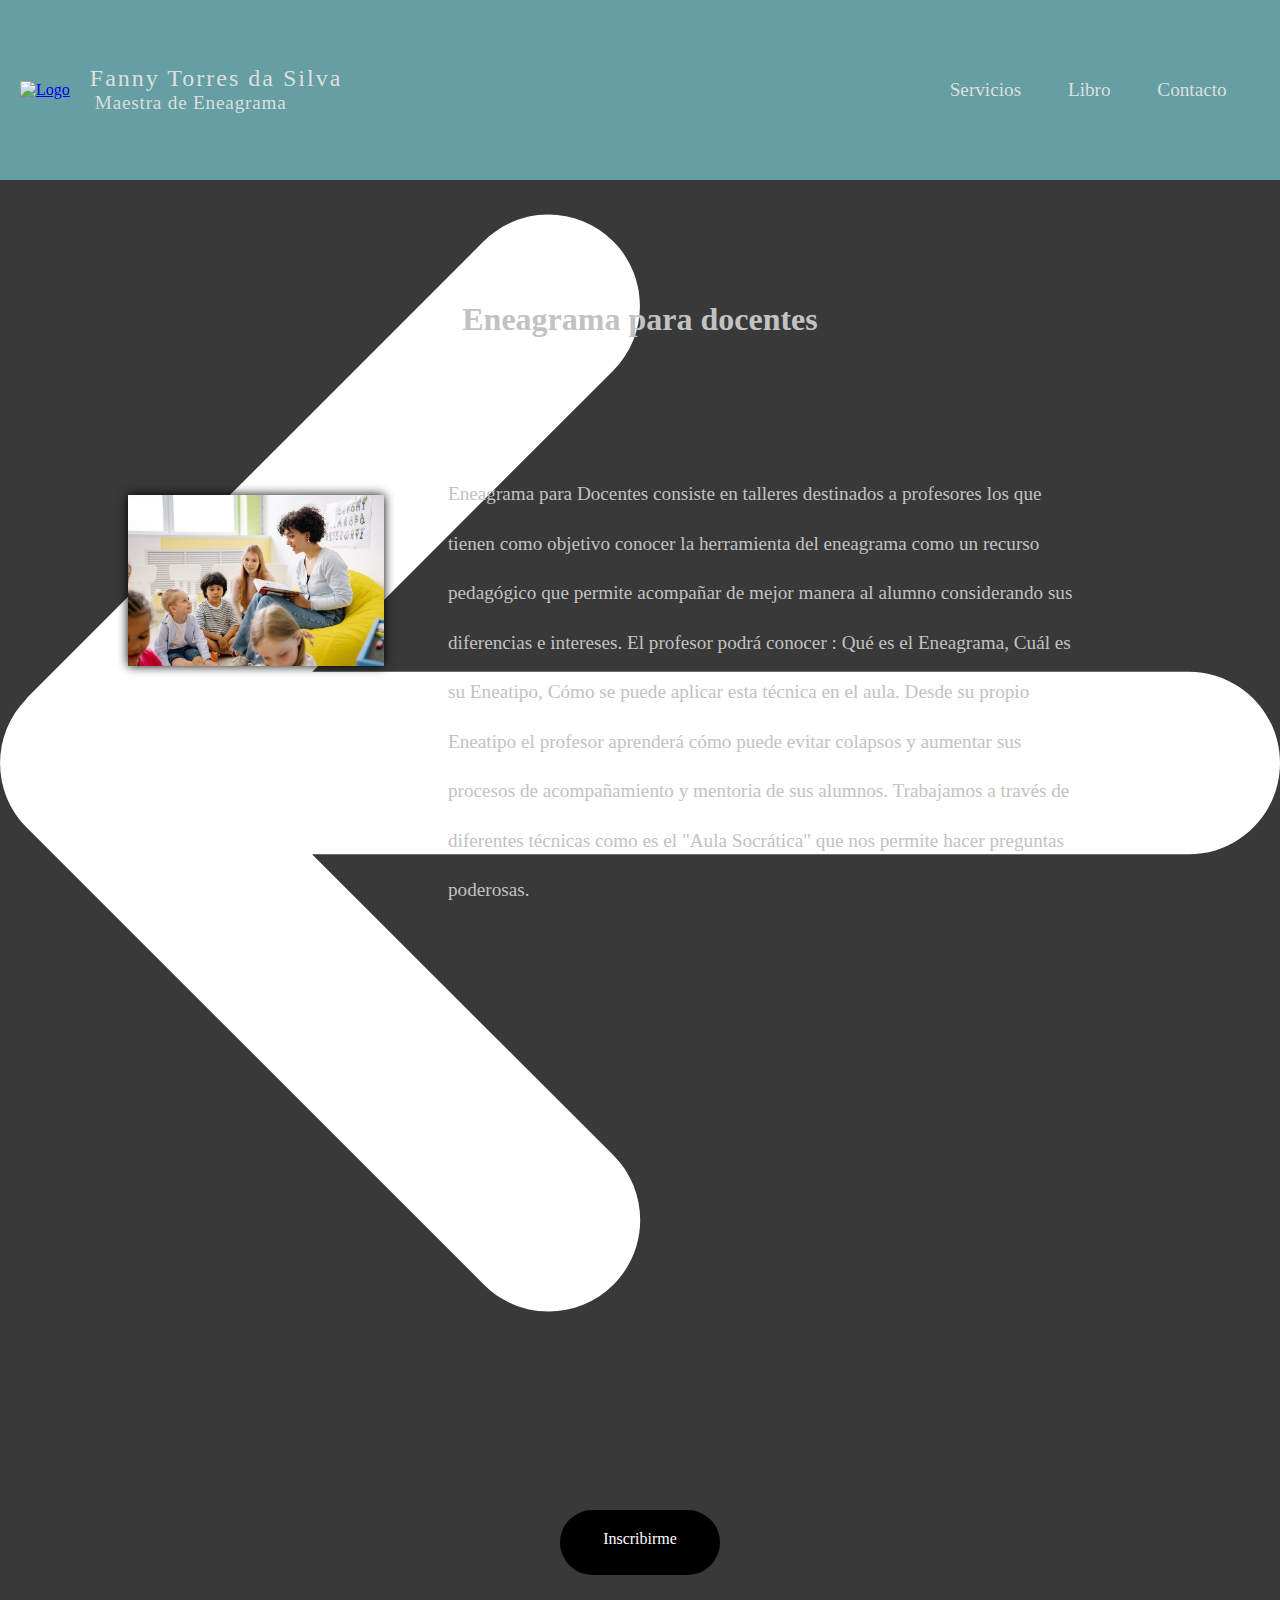
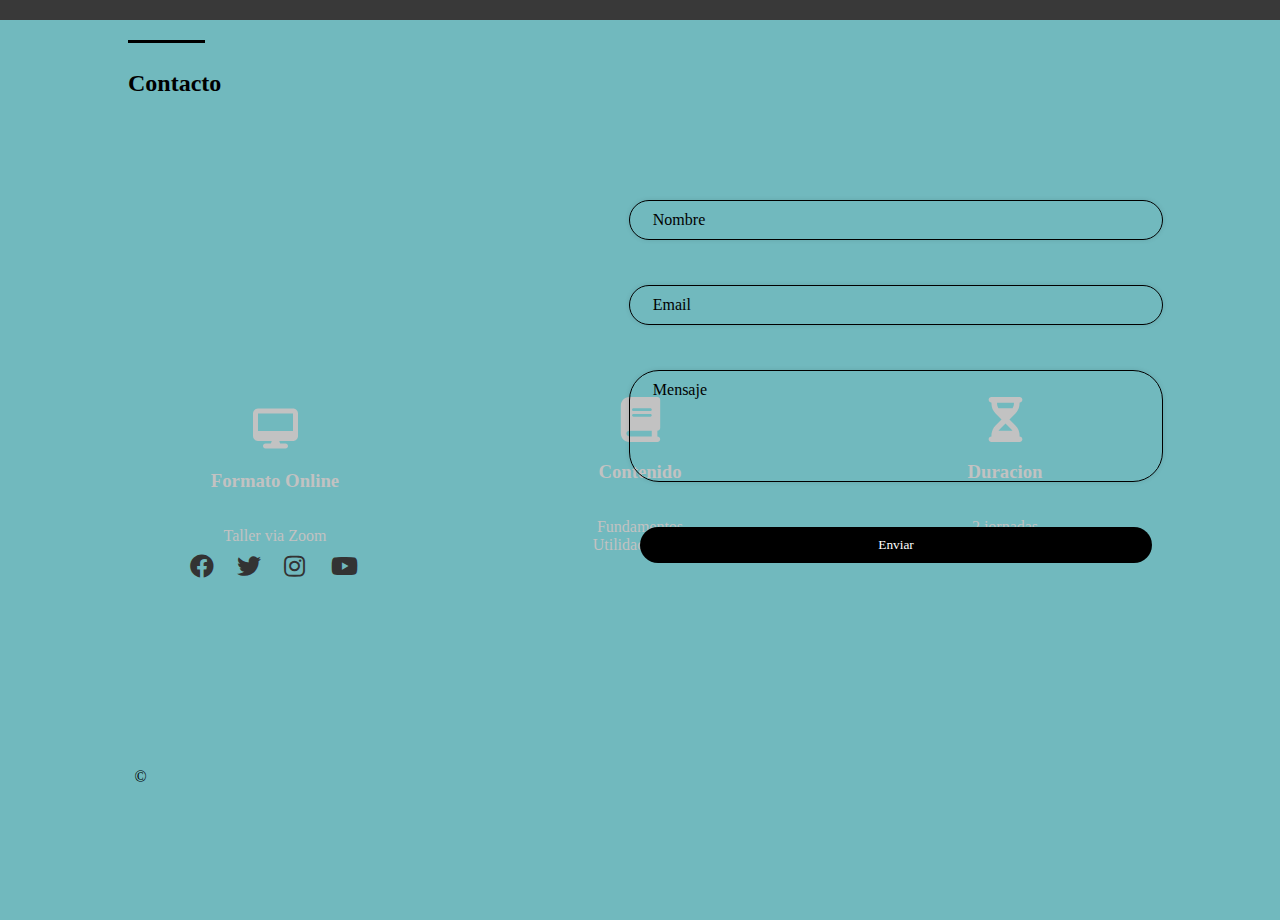
==== commit dedd218a: "fixed responsive issues in contact and service sections" ====
--- a/docentes.html
+++ b/docentes.html
@@ -44,6 +44,7 @@
   </header>
 
     <section class="service">
+      <a id="arrowback" href="index.html#sec-servicios"><img src="./img/icons/arrow-left-solid.svg"></a>
         <h2>Eneagrama para docentes</h2>
         <img id="docpic" src="./img/pexels-yan-krukau-8613089.jpg"/>
         
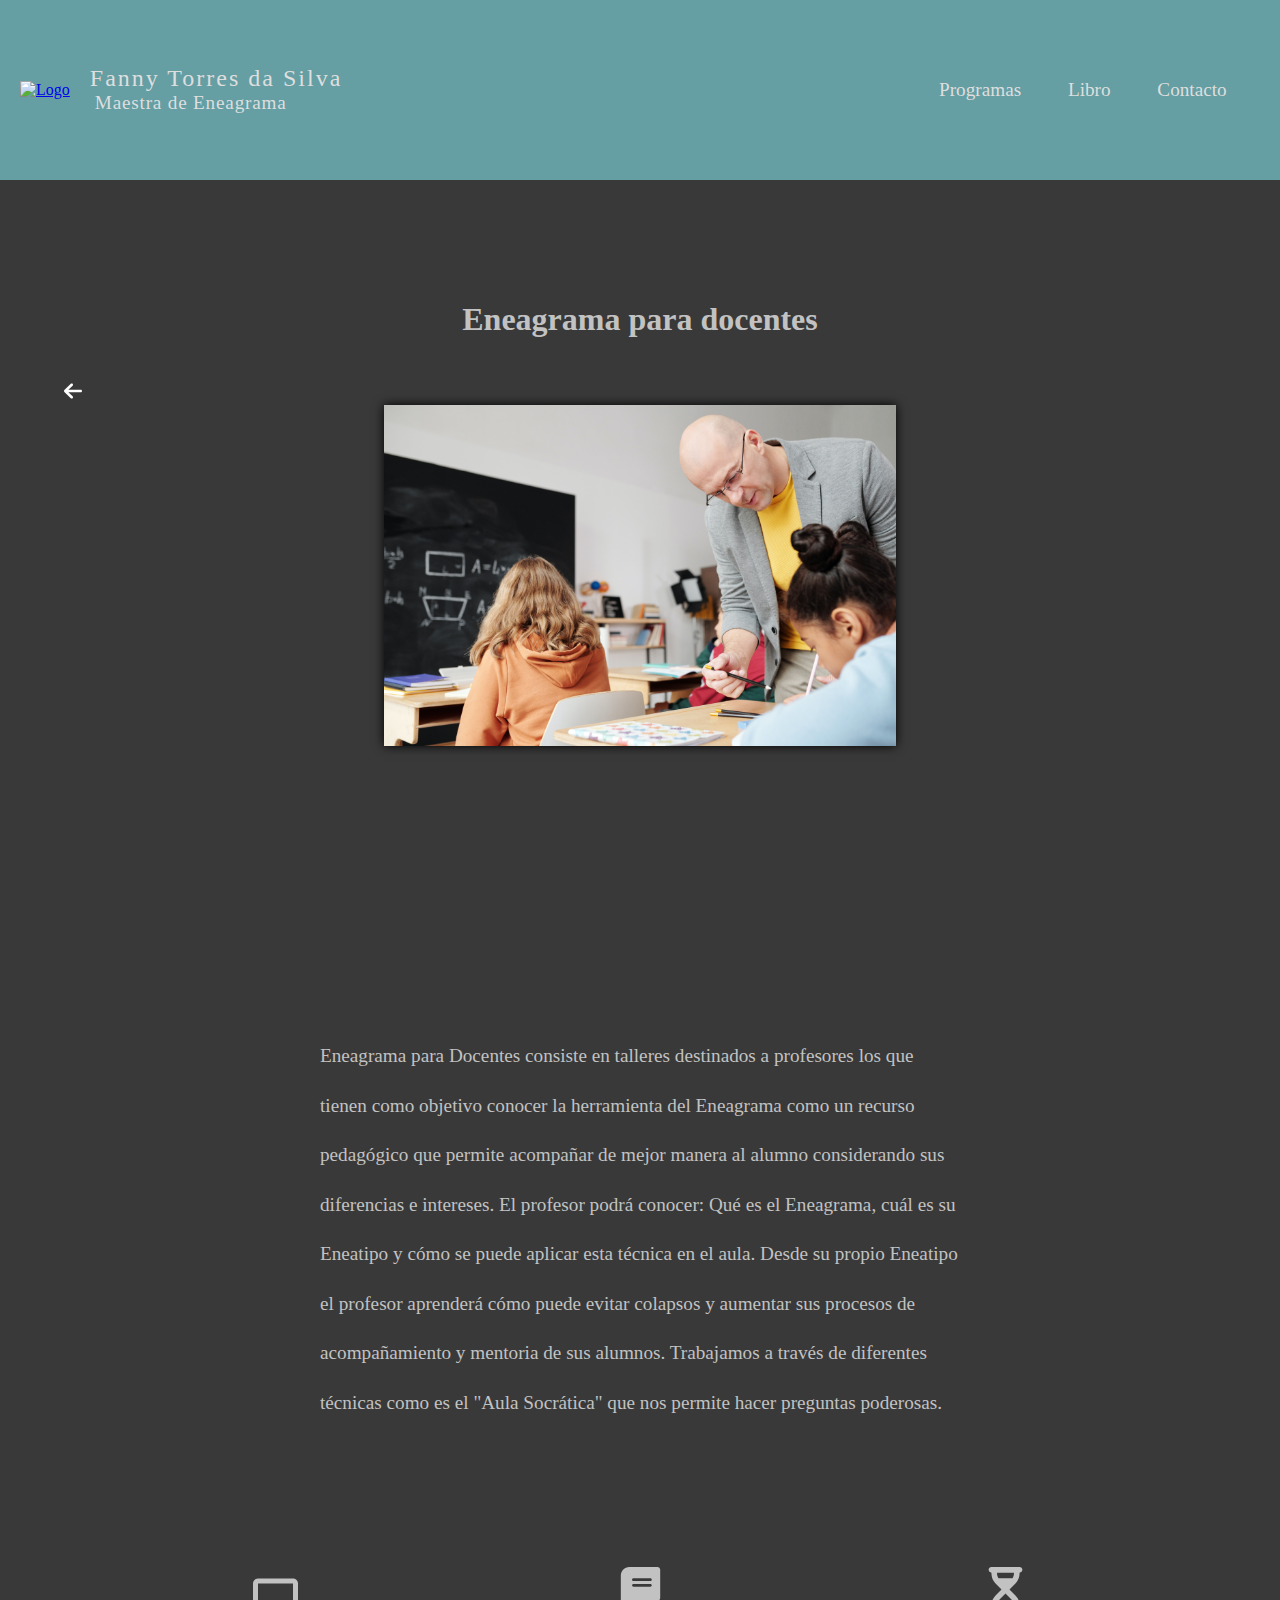
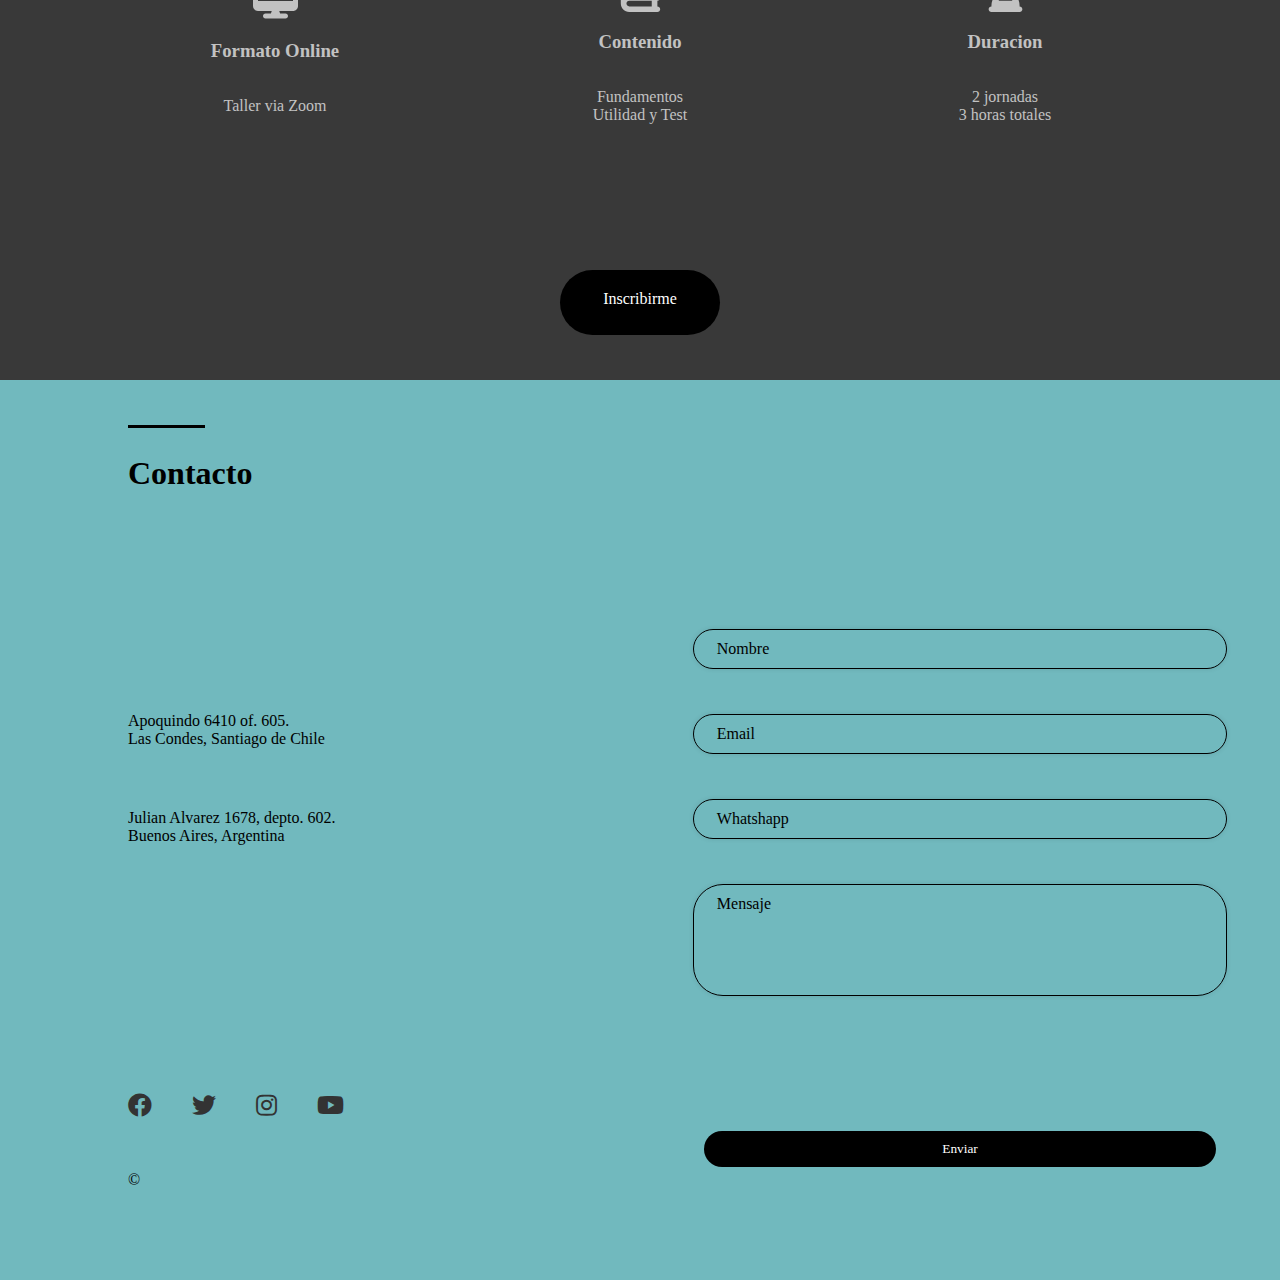
==== commit a4d4381a: "fixed responsive issues, contact section layout for desktop version of every page" ====
--- a/docentes.html
+++ b/docentes.html
@@ -35,7 +35,7 @@
       </div>
       <div class="menu-box">
         <ul class="menu_buttons">
-            <li><a href="index.html#sec-servicios">Servicios</a></li>
+            <li><a href="index.html#sec-servicios">Programas</a></li>
           <li><a href="material.html">Libro</a></li>
           <li><a href="#sec-contacto">Contacto</a></li>
         </ul>
@@ -46,12 +46,12 @@
     <section class="service">
       <a id="arrowback" href="index.html#sec-servicios"><img src="./img/icons/arrow-left-solid.svg"></a>
         <h2>Eneagrama para docentes</h2>
-        <img id="docpic" src="./img/pexels-yan-krukau-8613089.jpg"/>
+        <img id="docpic" src="./img/pexels-max-fischer-5212354.jpg"/>
         
         <p id="serviceText">Eneagrama para Docentes consiste en talleres destinados a profesores los 
-          que tienen como objetivo conocer la herramienta del eneagrama como un recurso pedagógico que 
+          que tienen como objetivo conocer la herramienta del Eneagrama como un recurso pedagógico que 
           permite acompañar de mejor manera al alumno considerando sus diferencias e intereses. 
-          El profesor podrá conocer : Qué es el Eneagrama, Cuál es su Eneatipo, Cómo se puede aplicar 
+          El profesor podrá conocer: Qué es el Eneagrama, cuál es su Eneatipo y cómo se puede aplicar 
           esta técnica en el aula. Desde su propio Eneatipo el profesor aprenderá cómo puede evitar colapsos
            y aumentar sus procesos de acompañamiento y mentoria de sus alumnos. Trabajamos a través de 
            diferentes técnicas como es el "Aula Socrática" que nos permite hacer preguntas poderosas.
@@ -90,19 +90,29 @@
 
   <section class="contacto" id="sec-contacto">
     <h2 id="title_5">Contacto</h2>
+
+    <div id="direccion">
+      <p id="direc-1">Apoquindo 6410 of. 605.<br> Las Condes, Santiago de Chile</p>
+      <p id="direc-2">Julian Alvarez 1678, depto. 602.<br>Buenos Aires, Argentina</p>
+    </div>
   
-    <form id="contact-form" method="post" action="https://formspree.io/f/myyaogly">
-      <div class="form-group">
-        <input type="text" id="name" name="name" placeholder="Nombre" required>
-      </div>
-      <div class="form-group">
-        <input type="email" id="email" name="email" placeholder="Email" required>
-      </div>
-      <div class="form-group">
-        <textarea id="message" name="message" rows="5" placeholder="Mensaje" required></textarea>
-      </div>
-      <button type="submit">Enviar</button>
-    </form>
+    <div class="form-container">
+      <form id="contact-form" method="post" action="https://formspree.io/f/myyaogly">
+        <div class="form-group">
+          <input type="text" id="name" name="name" placeholder="Nombre" required>
+        </div>
+        <div class="form-group">
+          <input type="email" id="email" name="email" placeholder="Email" required>
+        </div>
+        <div class="form-group">
+          <input type="phone" id="phone" name="phone" placeholder="Whatshapp" required>
+        </div>
+        <div class="form-group">
+          <textarea id="message" name="message" rows="5" placeholder="Mensaje" required></textarea>
+        </div>
+        <button type="submit">Enviar</button>
+      </form>
+    </div>
     
     <script>
       const form = document.getElementById('contact-form');
--- a/docentesStyles.css
+++ b/docentesStyles.css
@@ -124,13 +124,28 @@
   }
   
   section.service {
-      height: 160vh;
+      height: 200vh;
       background-color: #393939;
       display: flex;
       flex-direction: column;
       flex: 1;
       justify-content: center;
       position: relative;
+  }
+
+  #arrowback {
+    width: 2vh;
+    position: relative;
+    top: -35vh;
+    left: 5%;
+    display: inline-block; /* Add this line */
+    overflow: hidden; /* Add this line */
+  }
+  
+  #arrowback img {
+    max-width: 100%; /* Change 'width' to 'max-width' */
+    height: auto;
+    display: block;
   }
 
   section.service h2 {
@@ -147,24 +162,27 @@
   }
 
   #docpic {
-    width: 20vw;
+    width: 40vw;
     margin: 0 auto;
-    top: 35vh;
+    top: 25vh;
     position: absolute;
-    left: 20%;
+    left: 50%;
     transform: translateX(-50%);
     box-shadow: 0 0 10px rgba(0, 0, 0, 2);
 }
 
   p#serviceText {
-      width: 50vw;
-      left: 35vw;
-      position: absolute;
-      top: 30vh;
-      font-size: 1.2em;
-      font-family: 'Agrandir';
-      color: rgb(194, 194, 194);
-      line-height: 5.5vh;
+    width: 50vw;
+    position: relative;
+    font-size: calc(1vw * 1.5);
+    white-space: normal;
+    font-family: 'Agrandir';
+    color: rgb(194, 194, 194);
+    line-height: 5.5vh;
+    left: 50%;
+    transform: translateX(-50%);
+    margin-top: 5vh;
+    top: 30vh;
   }
 
   section.service .btn{
@@ -185,7 +203,7 @@
   }
 
   #icon-description {
-      top: 50vh;
+      top: 38vh;
       position: relative;
       height: 32vh;
       display: flex;
@@ -220,153 +238,193 @@
     }
     
 
-  section.contacto {
+    section.contacto {
+			margin: 0;
+			overflow: visible;
+			width: 100vw;
+			height: 100vh;
+			background-color: #71B9BE;
+			display: flex;
+			flex-direction: column;
+		}
+	
+		#title_5 {
+			position: relative;
+			font-family: 'Canela';
+			color: rgba(0,0,0,1);
+			width: 6vw;
+			height: 15vh;
+      font-size: 2em;
+			padding-top: 3vh;
+			text-align: left;
       margin: 0;
-      overflow: visible;
-      width: 100vw;
-      height: 100vh;
-      background-color: #71B9BE;
-  }
-
-  #title_5 {
-      position: absolute;
-      font-family: 'Canela';
-      color: rgba(0,0,0,1);
-      width: 6vw;
-      height: 15vh;
-      padding-top: 3vh;
-      text-align: left;
-      margin-left: 10vw;
-      border-top: 3px solid black;
-      left: 0;
-  }
-
-  form {
-      position: relative;
-      top: 20vh;
-  }
-
-  .form-group {
-      margin-bottom: 5vh;
-      display: flex;
-      flex-direction: column;
-      align-items: center;
-      
-  }
-    
-  input[type="text"], input[type="email"], textarea {
-      position: relative;
-      border-radius: 30px;
-      border: 1px solid black;
-      width: 40%;
-      padding: 10px;
-      font-size: 16px;
-      box-shadow: 0 0 5px rgba(0, 0, 0, 0.1);
-      font-family: "Agrandir";
-      background-color: transparent;
-      left: 20vw;
-      resize: none;
-  }
-    
-  input::placeholder {
-      font-family: "Agrandir";
-      color: #000;
-      text-indent: 1vw;
-    }
-
-  textarea::placeholder {
-      font-family: "Agrandir";
-      color: #000;
-      text-indent: 1vw;
-  }
-    
-  button[type="submit"] {
-      background-color: #000;
-      color: #fff;
-      border: none;
-      border-radius: 30px;
-      padding: 10px 20px;
-      cursor: pointer;
-      width: 40vw;
-      right: 10vw;
-      position: absolute;
-      z-index:2;
-      font-family: "Agrandir";
-  }
-    
-  button[type="submit"]:hover {
-      background-color: #424141e9;
-      
-  }
-
-    .social-media {
-      display: flex;
-      justify-content: left;
-      align-items: center;
-      position: relative;
-      bottom: 4vh;
-      height: 5vh;
-      width: 30%;
-      top: 22vh;
-      left: 20vh;
-    }
-    
-    .social-media a {
-      margin: 0 10px;
-      color: #333;
-      font-size: 24px;
-      width: 3vh;
-      height: 3vh;
-    }
-
-    .icon-facebook, 
-    
-    .social-media a:hover {
-      color: #4267b2; /* change the color on hover */
-    }
-
-    footer {
-      display: flex;
-      justify-content: start;
-      align-items: center;
-      margin-left: 4.5vw;
-    }
-
-    #dev span {
-      position: absolute;
-      left: 0;
-      transition: transform 0.5s ease;
-      opacity: 1;
-      color: #000;
-      font-family: 'Agrandir';
-    }
-
-    #dev {
-      position: relative;
-      cursor: pointer;
-      width: 40px;
-      height: 40px;
-      width: 150px;
-      top: 40vh;
-      left: 6vw;
-    }
-    
-    #dev #dev_text {
-      opacity: 0;
-      font-family: 'Agrandir';
-    }
-    
-    #dev:hover #dev_text {
-      transform: translateX(15%);
-      opacity: 1;
-      transition: opacity 0.5s ease, transform 0.5s ease;
-    }
-    
-    #dev:hover p {
-      opacity: 0;
-      transition: opacity 0.5s ease, transform 0.5s ease;
-      transform: translateX(-100%);
-    }
+			margin-left: 10vw;
+			border-top: 3px solid black;
+			top: 5vh;
+		}
+
+		#direccion {
+			position: relative;
+			display: flex;
+			flex-direction: column;
+			margin: 0 auto;
+			width: 30vw;
+			height: 30vh;
+			padding-top: 3vh;
+			text-align: left;
+			margin-left: 10vw;
+			top: 15vh;
+		}
+
+		#direccion p {
+			position: relative;
+			font-family: "Agrandir";
+			
+		}
+
+		#direc-2 {
+			margin-top: 5vh;
+		}
+	
+		.form-container {
+			width: 50%;
+			position: relative;
+			left: 50%;
+			bottom: 25vh;
+		}
+
+		form {
+			position: relative;
+			top: 5vh;
+			width: 100%;
+			height: 100%;
+		}
+	
+		.form-group {
+			margin-bottom: 5vh;
+			display: flex;
+			flex-direction: column;
+			align-items: center;
+			
+		}
+		  
+		input[type="text"], input[type="email"], input[type="phone"], textarea {
+			position: relative;
+			border-radius: 30px;
+			border: 1px solid black;
+			width: 80%;
+			padding: 10px;
+			font-size: 16px;
+			box-shadow: 0 0 5px rgba(0, 0, 0, 0.1);
+			font-family: "Agrandir";
+			background-color: transparent;
+			resize: none;
+		}
+		  
+		input::placeholder {
+			font-family: "Agrandir";
+			color: #000000;
+			text-indent: 1vw;
+		  }
+	
+		textarea::placeholder {
+			font-family: "Agrandir";
+			color: #000000;;
+			text-indent: 1vw;
+		}
+		  
+		button[type="submit"] {
+			background-color: #000;
+			color: #fff;
+			border: none;
+			border-radius: 30px;
+			padding: 10px 20px;
+			cursor: pointer;
+			width: 40vw;
+			right: 5vw;
+			position: absolute;
+			margin-top: 10vh;
+			z-index:2;
+			font-family: "Agrandir";
+		}
+		  
+		button[type="submit"]:hover {
+			background-color: #424141e9;
+			
+		}
+	
+		  .social-media {
+			display: flex;
+			justify-content: left;
+			align-items: center;
+			position: relative;
+			bottom: 15vh;
+			height: 5vh;
+			width: 20%;
+			margin-left: 10vw;
+		  }
+		  
+		  .social-media a {
+			margin-right: 40px;
+			color: #333;
+			font-size: 24px;
+			width: 3vh;
+			height: 3vh;
+		  }
+	
+		  .social-media a:hover {
+			color: #4267b2; /* change the color on hover */
+		  }
+	
+		  footer {
+			display: flex;
+			justify-content: start;
+			align-items: center;
+			margin-left: 10vw;
+			height: 2vh;
+			width: 15%;
+			position: relative;
+			bottom: 10vh;
+		  }
+	
+		  #dev span {
+			position: absolute;
+			transition: transform 0.5s ease;
+			opacity: 1;
+			color: #000;
+			font-family: 'Agrandir';
+		  }
+	
+		  #dev {
+			position: relative;
+			cursor: pointer;
+			width: 40px;
+			height: 20px;
+		  }
+		  
+		  #dev #dev_text {
+			opacity: 0;
+			font-family: 'Agrandir';
+			width: 200px;
+		  }
+		  
+		  #dev:hover #dev_text {
+			transform: translateX(45%);
+			opacity: 1;
+			transition: opacity 3s ease, transform 0.8s ease;
+		  }
+
+		  #dev:not(:hover) #dev_text {
+			transform: translateX(-45%);
+			opacity: 0;
+			transition: opacity 0.3s ease, transform 0.6s ease;
+		}
+		  
+		  #dev:hover p {
+			opacity: 0;
+			transition: opacity 0.5s ease, transform 0.5s ease;
+			transform: translateX(-100%);
+		  }
 }
 
 @media (min-width:768px) and (max-width:1024px)  { /* tablet, landscape iPad, lo-res laptops ands desktops */ 
@@ -600,8 +658,10 @@
   color: rgba(0,0,0,1);
   width: 15vw;
   height: 15vh;
+  font-size: 2em;
   padding-top: 3vh;
   text-align: left;
+  margin: 0;
   margin-left: 5vw;
   border-top: 3px solid black;
 
